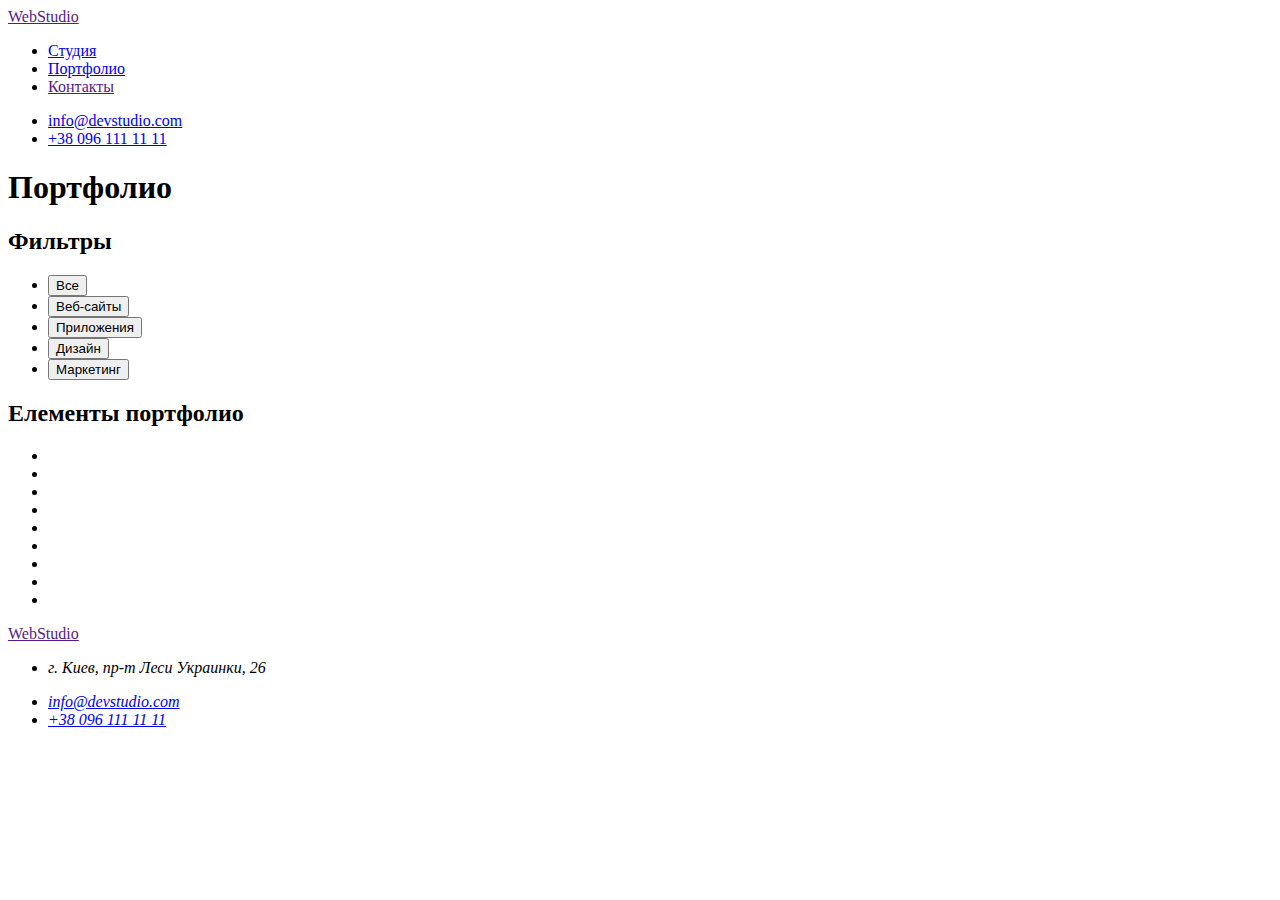
==== portfolio.html @ dd9c77ea "отображает страницу портфолио" ====
<!DOCTYPE html>
<html lang="en">
<head>
    <meta charset="UTF-8">
    <meta http-equiv="X-UA-Compatible" content="IE=edge">
    <meta name="viewport" content="width=device-width, initial-scale=1.0">
    <title>Document</title>
</head>
<body>
    <header>
        <nav>
            <a href="">WebStudio
            </a>
            <ul>
                <li> <a href="index.html">Студия</a></li>
                <li><a href="portfolio.html">Портфолио</a></li>
                <li><a href="">Контакты</a></li>
            </ul>
        </nav>
        <ul>
            <li>
                <a href="mailto:info@devstudio.com">info@devstudio.com</a>
            </li>
            <li>
                <a href="tel:+380961111111">+38 096 111 11 11</a>
            </li>
        </ul>
    </header>
    <main>
        <!--заголовок не должен отображаться на странице-->
        <h1>Портфолио</h1>
        <section>
            <!--заголовок не должен отображаться на странице-->
            <h2>Фильтры</h2>
            <ul>
                <li>
                    <button type="button">Все</button>
                </li>
                <li>
                    <button type="button">Веб-сайты</button>
                </li>
                <li>
                    <button type="button">Приложения</button>
                </li>
                <li>
                    <button type="button">Дизайн</button>
                </li>
                <li>
                    <button type="button">Маркетинг</button>
                </li>
            </ul>
        </section>
        <section>
            <h2>Елементы портфолио</h2>
            <ul>
                <li></li>
                <li></li>
                <li></li>
                <li></li>
                <li></li>
                <li></li>
                <li></li>
                <li></li>
                <li></li>
            </ul>
        </section>
    </main>
    <footer>
        <a href=""> WebStudio
        </a>
        <address>
            <ul>
                <li>
                    <p>г. Киев, пр-т Леси Украинки, 26</p>
                </li>
                <li>
                    <a href="mailto:info@devstudio.com">info@devstudio.com</a>
                </li>
                <li>
                    <a href="tel:+380961111111">+38 096 111 11 11</a>
                </li>
            </ul>
        </address>
    </footer>
</body>
</html>
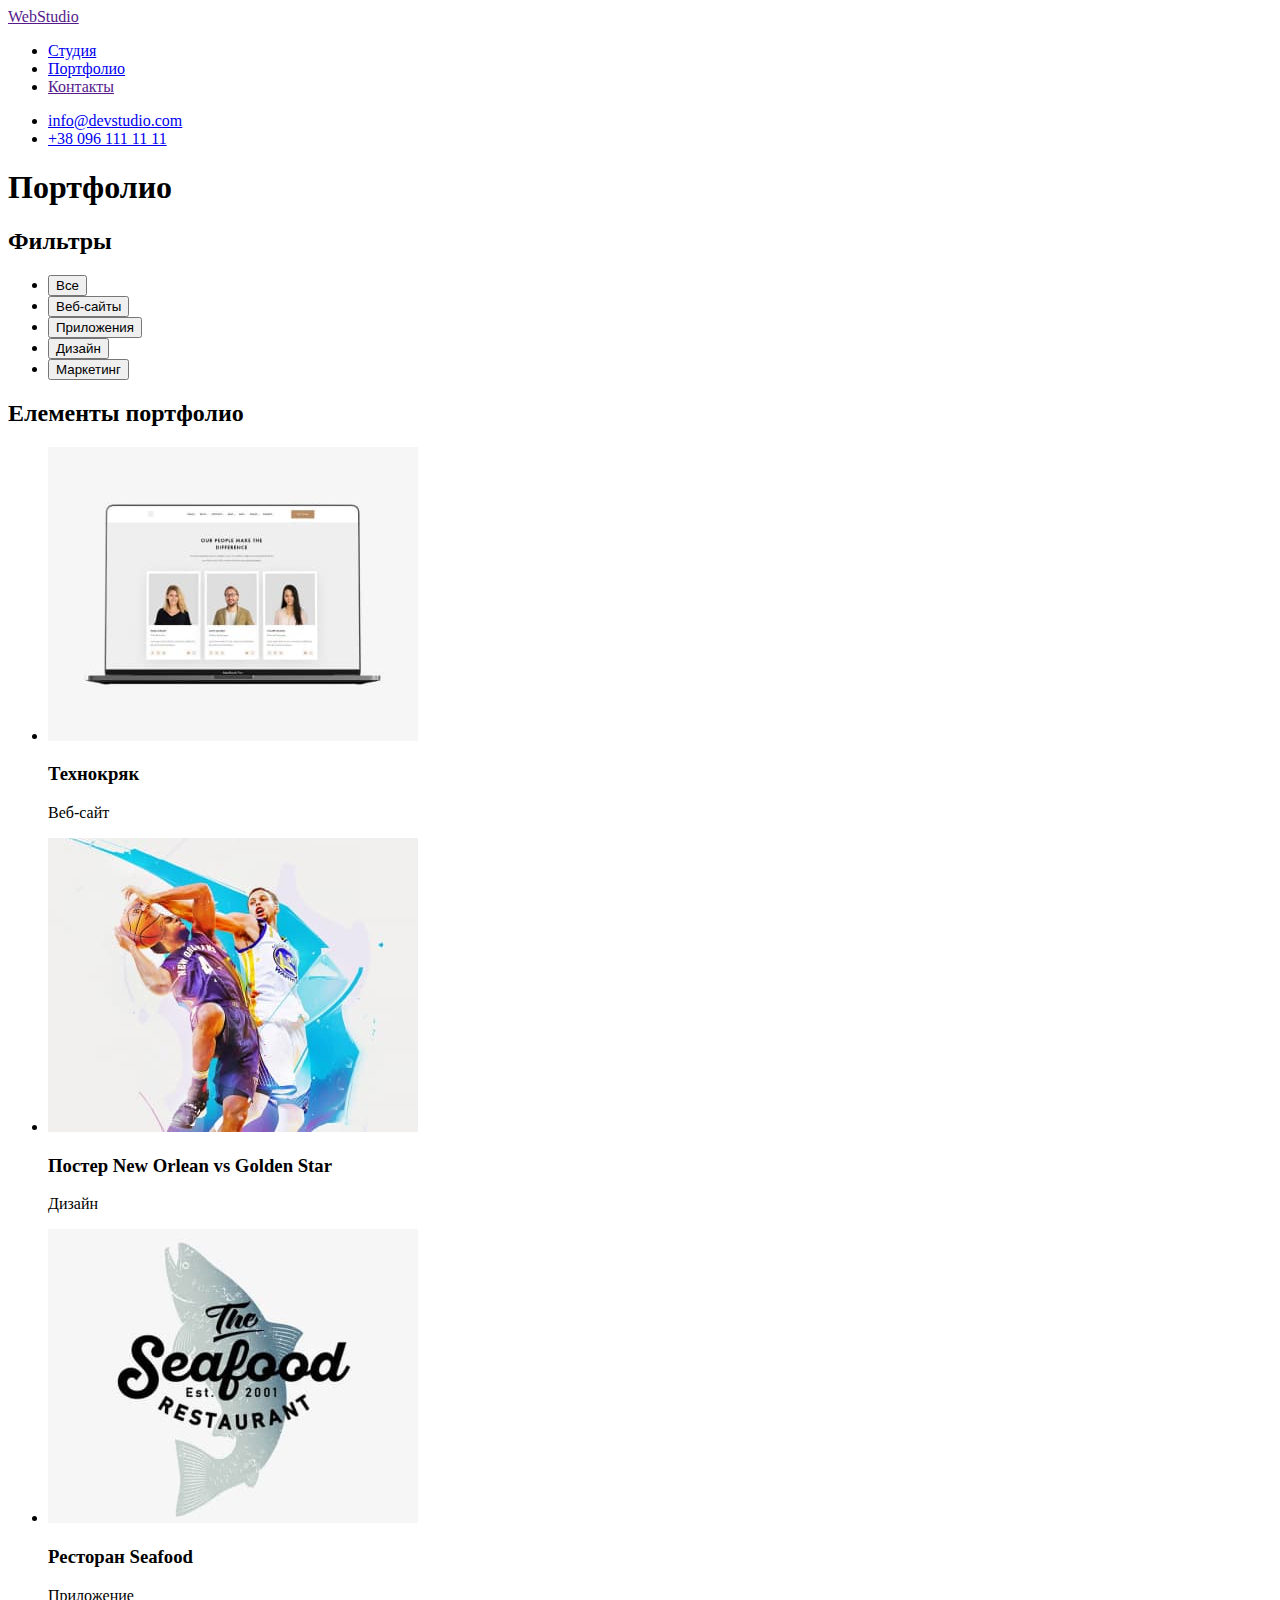
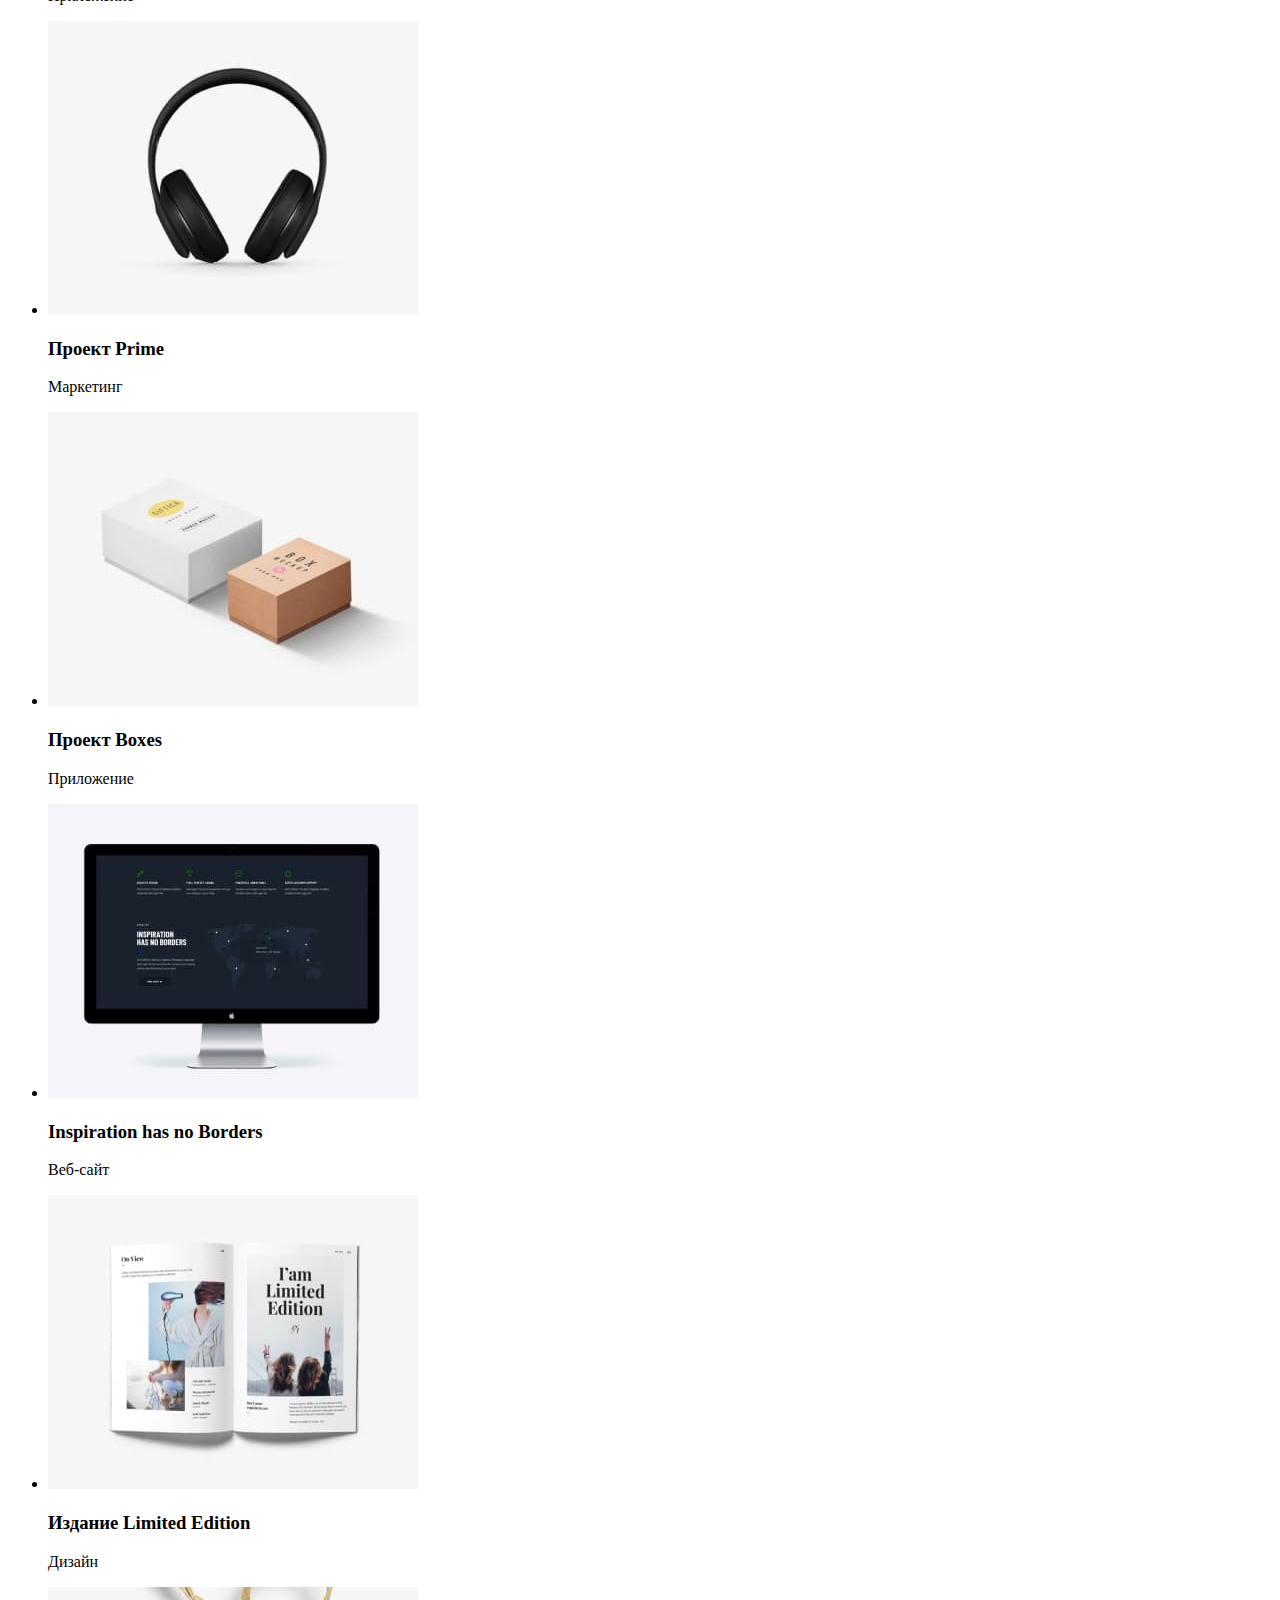
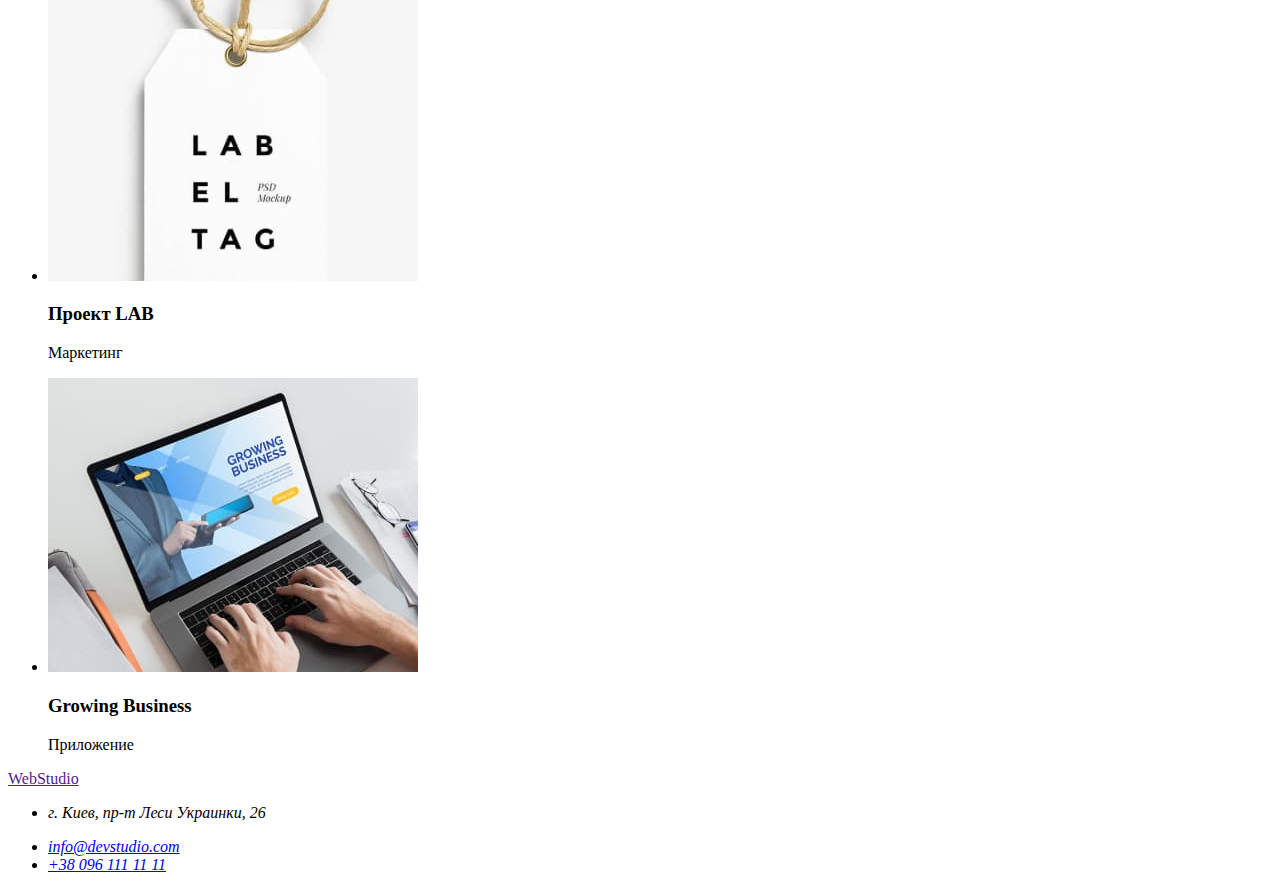
==== commit 27d7a71c: "Розмітка сторінки потрфоліо" ====
--- a/portfolio.html
+++ b/portfolio.html
@@ -51,17 +51,54 @@
             </ul>
         </section>
         <section>
+            <!--заголовок не должен отображаться на странице-->
             <h2>Елементы портфолио</h2>
             <ul>
-                <li></li>
-                <li></li>
-                <li></li>
-                <li></li>
-                <li></li>
-                <li></li>
-                <li></li>
-                <li></li>
-                <li></li>
+                <li>
+                    <img src="./images/web-site-1.jpg" alt="Технокряк" width="370px" height="294">
+                    <h3>Технокряк</h3>
+                    <p>Веб-сайт</p>
+                </li>
+                <li>
+                    <img src="./images/design-1.jpg" alt="Постер New Orlean vs Golden Star" width="370px" height="294">
+                    <h3>Постер New Orlean vs Golden Star</h3>
+                    <p>Дизайн</p>
+                </li>
+                <li>
+                    <img src="./images/application-1.jpg" alt="Ресторан Seafood" width="370px" height="294">
+                    <h3>Ресторан Seafood</h3>
+                    <p>Приложение</p>
+                </li>
+                <li>
+                    <img src="./images/marketing-1.jpg" alt="Проект Prime" width="370px" height="294">
+                    <h3>Проект Prime</h3>
+                    <p>Маркетинг</p>
+                </li>
+                <li>
+                    <img src="./images/application-2.jpg" alt="Проект Boxes" width="370px" height="294">
+                    <h3>Проект Boxes</h3>
+                    <p>Приложение</p>
+                </li>
+                <li>
+                    <img src="./images/web-site-2.jpg" alt="Inspiration has no Borders" width="370px" height="294">
+                    <h3 lang="en">Inspiration has no Borders</h3>
+                    <p>Веб-сайт</p>
+                </li>
+                <li>
+                    <img src="./images/design-2.jpg" alt="Издание Limited Edition" width="370px" height="294">
+                    <h3>Издание Limited Edition</h3>
+                    <p>Дизайн</p>
+                </li>
+                <li>
+                    <img src="./images/marketing-2.jpg" alt="Проект LAB" width="370px" height="294">
+                    <h3>Проект LAB</h3>
+                    <p>Маркетинг</p>
+                </li>
+                <li>
+                    <img src="./images/application-3.jpg" alt="Growing Business" width="370px" height="294">
+                    <h3 lang="en">Growing Business</h3>
+                    <p>Приложение</p>
+                </li>
             </ul>
         </section>
     </main>
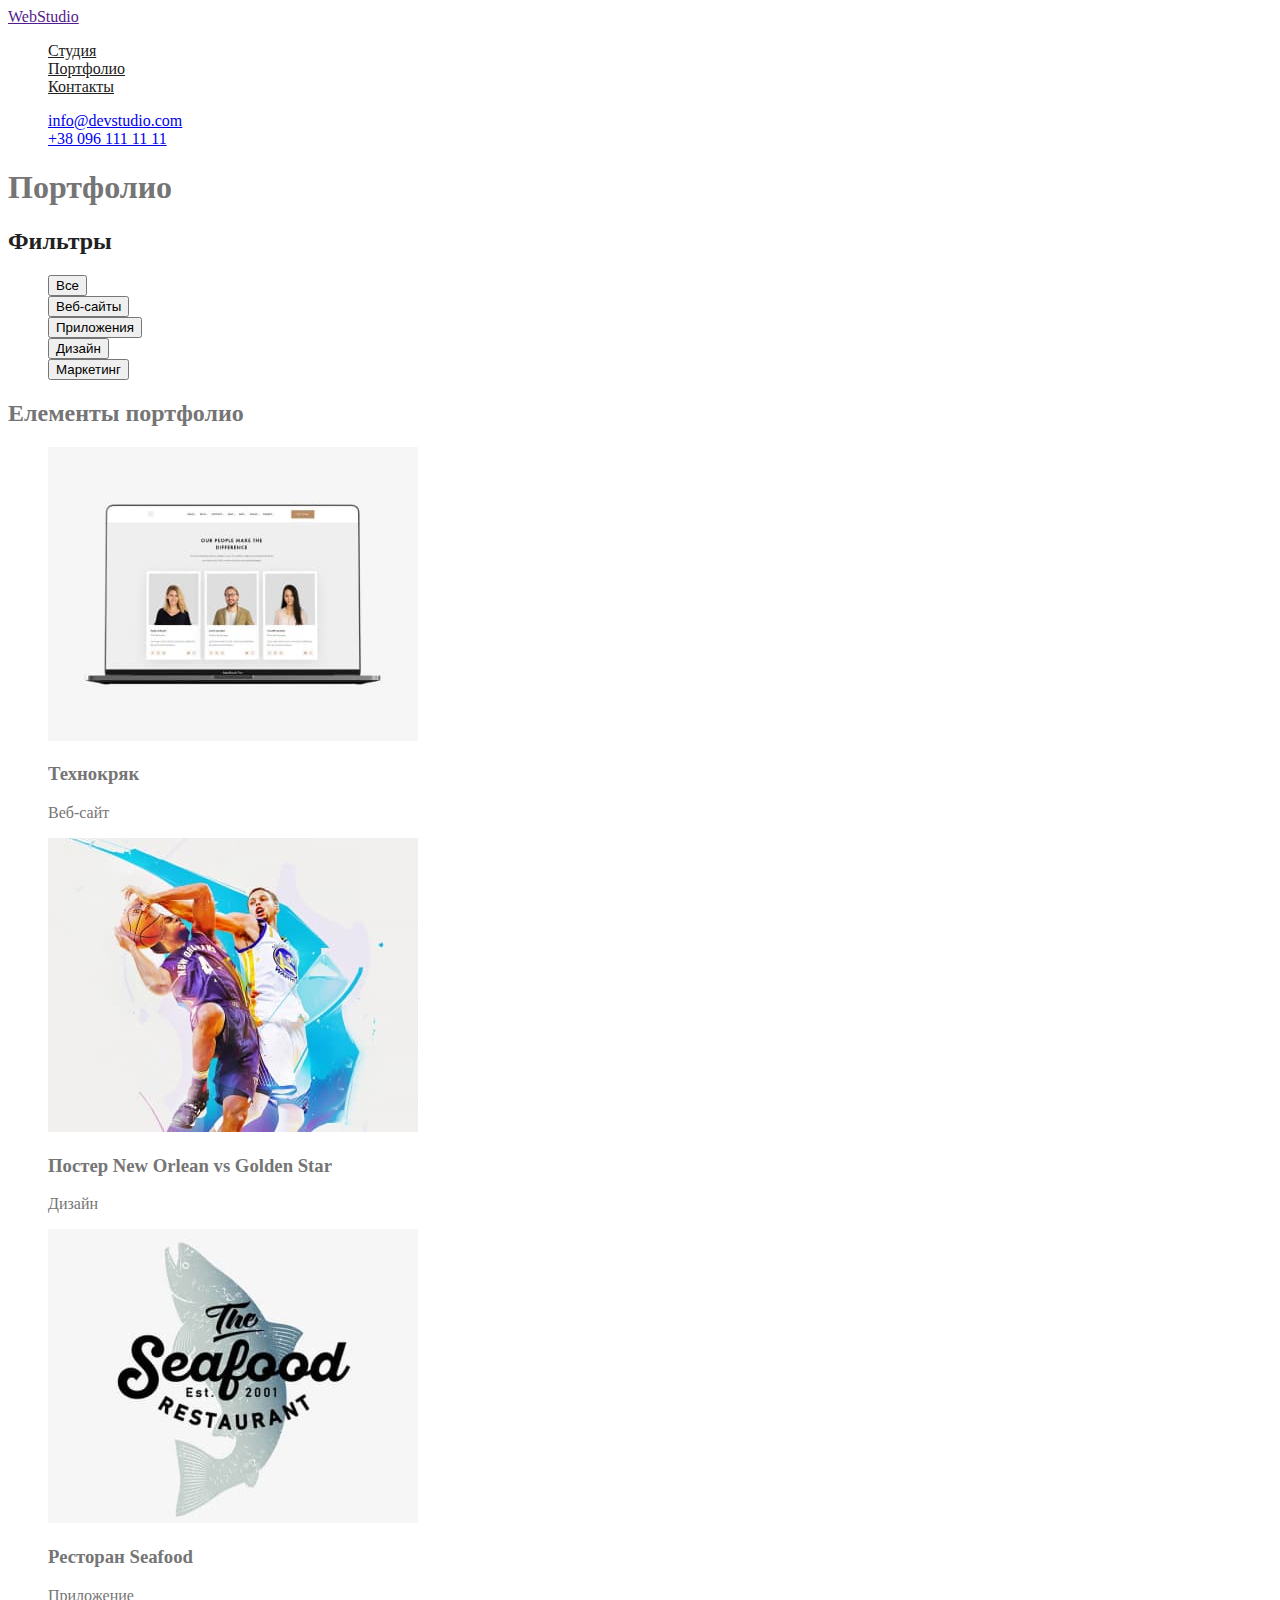
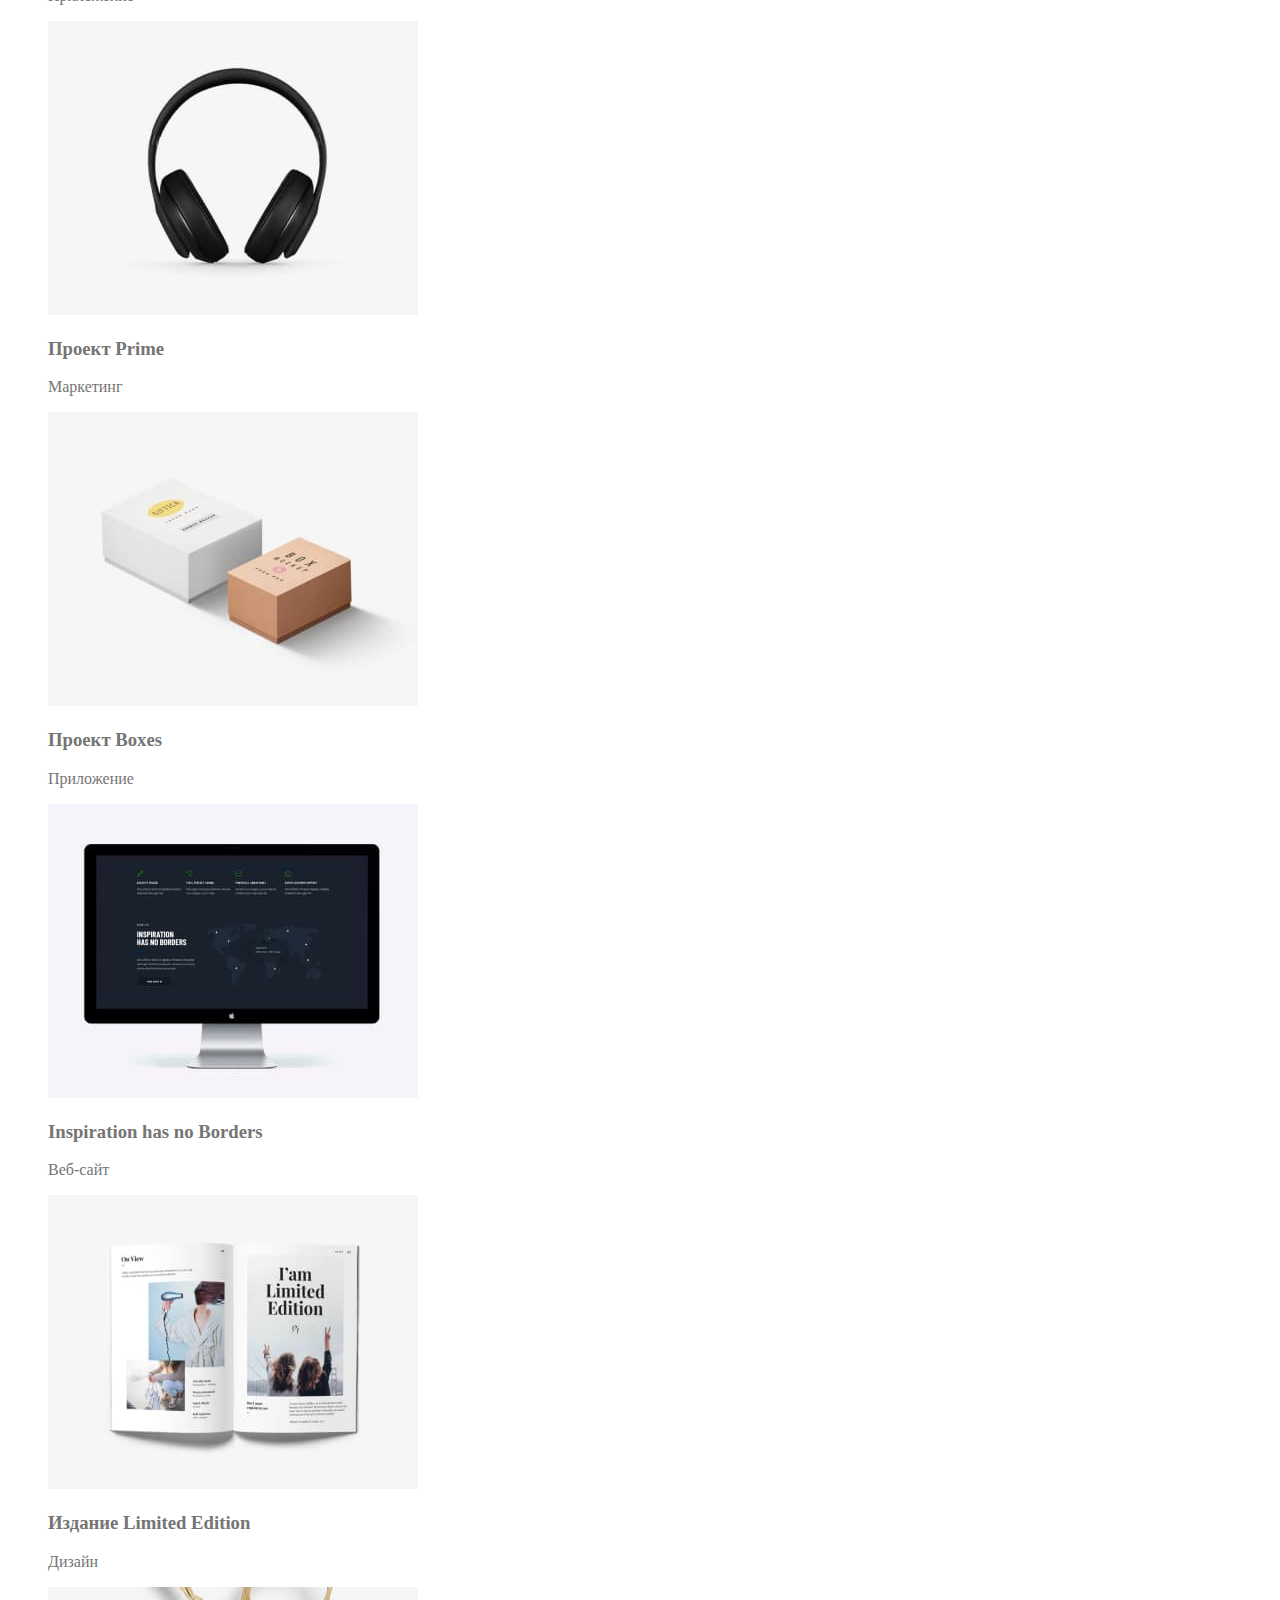
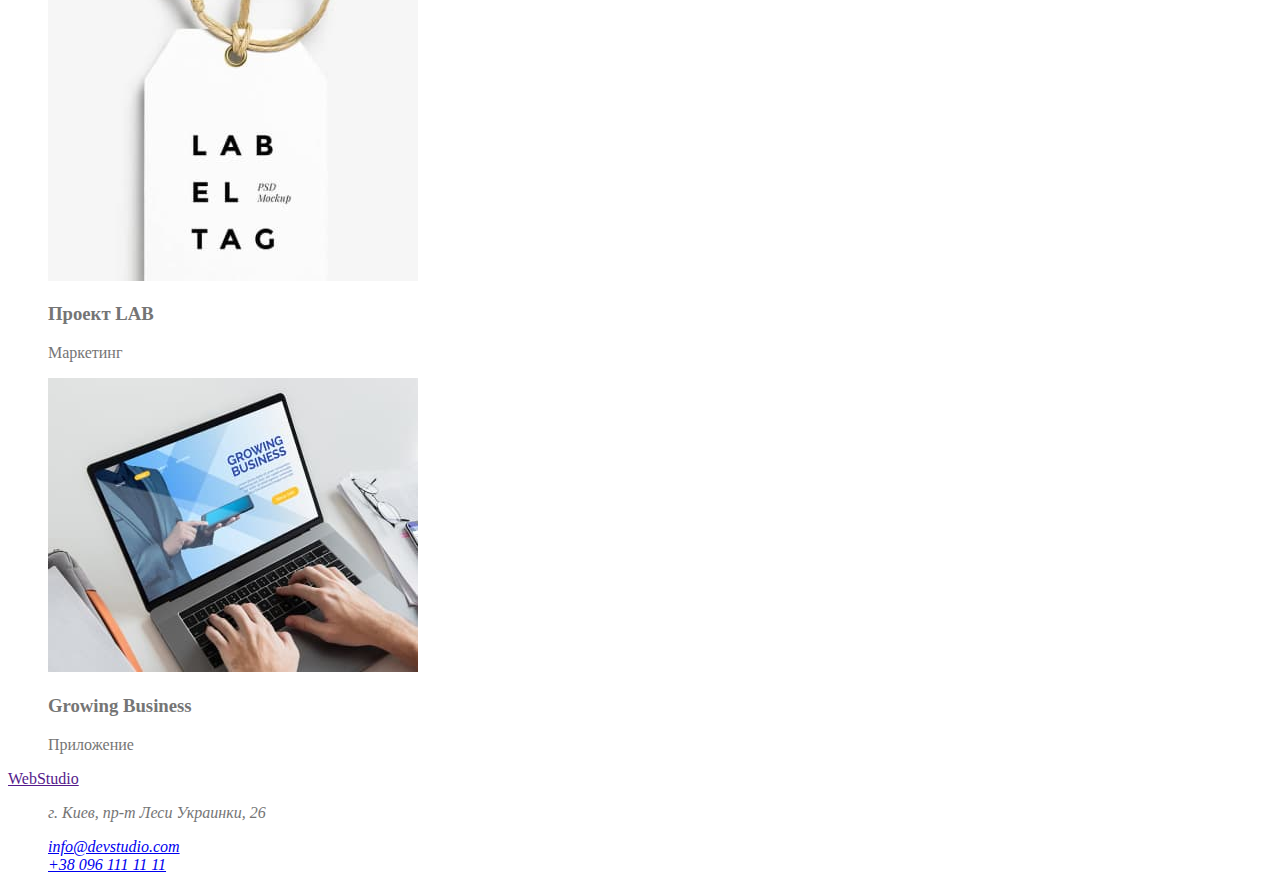
==== commit 0aeda5ef: "підключений колір до сторінки студія" ====
--- a/portfolio.html
+++ b/portfolio.html
@@ -5,19 +5,20 @@
     <meta http-equiv="X-UA-Compatible" content="IE=edge">
     <meta name="viewport" content="width=device-width, initial-scale=1.0">
     <title>Document</title>
+    <link rel="stylesheet" href="./css/styles.css">
 </head>
 <body>
     <header>
         <nav>
             <a href="">WebStudio
             </a>
-            <ul>
-                <li> <a href="index.html">Студия</a></li>
-                <li><a href="portfolio.html">Портфолио</a></li>
-                <li><a href="">Контакты</a></li>
+            <ul class="site-nav list">
+                <li> <a href="index.html" class="link">Студия</a></li>
+                <li><a href="portfolio.html" class="link">Портфолио</a></li>
+                <li><a href="" class="link">Контакты</a></li>
             </ul>
         </nav>
-        <ul>
+        <ul class="list">
             <li>
                 <a href="mailto:info@devstudio.com">info@devstudio.com</a>
             </li>
@@ -29,10 +30,10 @@
     <main>
         <!--заголовок не должен отображаться на странице-->
         <h1>Портфолио</h1>
-        <section>
+        <section class="section">
             <!--заголовок не должен отображаться на странице-->
-            <h2>Фильтры</h2>
-            <ul>
+            <h2 class="section-title">Фильтры</h2>
+            <ul class="list">
                 <li>
                     <button type="button">Все</button>
                 </li>
@@ -50,52 +51,52 @@
                 </li>
             </ul>
         </section>
-        <section>
+        <section class="section ">
             <!--заголовок не должен отображаться на странице-->
-            <h2>Елементы портфолио</h2>
-            <ul>
+            <h2 class="section*title">Елементы портфолио</h2>
+            <ul class="list">
                 <li>
-                    <img src="./images/web-site-1.jpg" alt="Технокряк" width="370px" height="294">
+                    <img src="./images/web-site-1.jpg" alt="Технокряк" width="370" height="294">
                     <h3>Технокряк</h3>
                     <p>Веб-сайт</p>
                 </li>
                 <li>
-                    <img src="./images/design-1.jpg" alt="Постер New Orlean vs Golden Star" width="370px" height="294">
+                    <img src="./images/design-1.jpg" alt="Постер New Orlean vs Golden Star" width="370" height="294">
                     <h3>Постер New Orlean vs Golden Star</h3>
                     <p>Дизайн</p>
                 </li>
                 <li>
-                    <img src="./images/application-1.jpg" alt="Ресторан Seafood" width="370px" height="294">
+                    <img src="./images/application-1.jpg" alt="Ресторан Seafood" width="370" height="294">
                     <h3>Ресторан Seafood</h3>
                     <p>Приложение</p>
                 </li>
                 <li>
-                    <img src="./images/marketing-1.jpg" alt="Проект Prime" width="370px" height="294">
+                    <img src="./images/marketing-1.jpg" alt="Проект Prime" width="370" height="294">
                     <h3>Проект Prime</h3>
                     <p>Маркетинг</p>
                 </li>
                 <li>
-                    <img src="./images/application-2.jpg" alt="Проект Boxes" width="370px" height="294">
+                    <img src="./images/application-2.jpg" alt="Проект Boxes" width="370" height="294">
                     <h3>Проект Boxes</h3>
                     <p>Приложение</p>
                 </li>
                 <li>
-                    <img src="./images/web-site-2.jpg" alt="Inspiration has no Borders" width="370px" height="294">
+                    <img src="./images/web-site-2.jpg" alt="Inspiration has no Borders" width="370" height="294">
                     <h3 lang="en">Inspiration has no Borders</h3>
                     <p>Веб-сайт</p>
                 </li>
                 <li>
-                    <img src="./images/design-2.jpg" alt="Издание Limited Edition" width="370px" height="294">
+                    <img src="./images/design-2.jpg" alt="Издание Limited Edition" width="370" height="294">
                     <h3>Издание Limited Edition</h3>
                     <p>Дизайн</p>
                 </li>
                 <li>
-                    <img src="./images/marketing-2.jpg" alt="Проект LAB" width="370px" height="294">
+                    <img src="./images/marketing-2.jpg" alt="Проект LAB" width="370" height="294">
                     <h3>Проект LAB</h3>
                     <p>Маркетинг</p>
                 </li>
                 <li>
-                    <img src="./images/application-3.jpg" alt="Growing Business" width="370px" height="294">
+                    <img src="./images/application-3.jpg" alt="Growing Business" width="370" height="294">
                     <h3 lang="en">Growing Business</h3>
                     <p>Приложение</p>
                 </li>
@@ -106,7 +107,7 @@
         <a href=""> WebStudio
         </a>
         <address>
-            <ul>
+            <ul class="list">
                 <li>
                     <p>г. Киев, пр-т Леси Украинки, 26</p>
                 </li>
--- a/css/styles.css
+++ b/css/styles.css
@@ -0,0 +1,75 @@
+:root {
+    --primary-text-color:#757575;
+    --title-text-color :#212121;
+    --minor-color: #FFFFFF;
+    --accent-color: #2196F3;
+    --primary-background-color: #FFFFFF;
+    --secondary-background-color: #2F303A;
+}
+
+body {
+    background-color: var(--primary-background-color);
+    color: var(--primary-text-color);
+}
+.list {
+    list-style: none;
+}
+
+/* site-nav*/
+
+.site-nav .link {
+    color: var(--title-text-color);
+}
+.site-nav .link:hover,
+.site-nav .link:focus{
+    color: var(--accent-color);
+}
+.site-nav .link.current{
+    color: var(--accent-color);
+}
+
+/*contact-nav*/
+
+.contact-nav .link{
+    color: var(--title-text-color);
+}
+.contact-nav .link:hover,
+.contact-nav .link:focus{
+    color: var(--accent-color);
+}
+
+/*hero*/
+
+.hero {
+    background-color: #2F303A;
+}
+.hero-title{
+    color: var(--minor-color);
+}
+.hero-button{
+    background-color: var(--accent-color);
+    color: var(--minor-color);    
+}
+
+.section-title{
+    color: var(--title-text-color);
+}
+
+.feature-title{
+    color: var(--title-text-color);
+}
+.team-member-name{
+    color: var(--title-text-color);
+}
+
+.footer{
+    background-color:#2F303A;
+}
+.contact-list .address{
+    color: var(--minor-color);
+}
+
+.contact-list .link {
+    color:#FFFFFF60;
+}
+
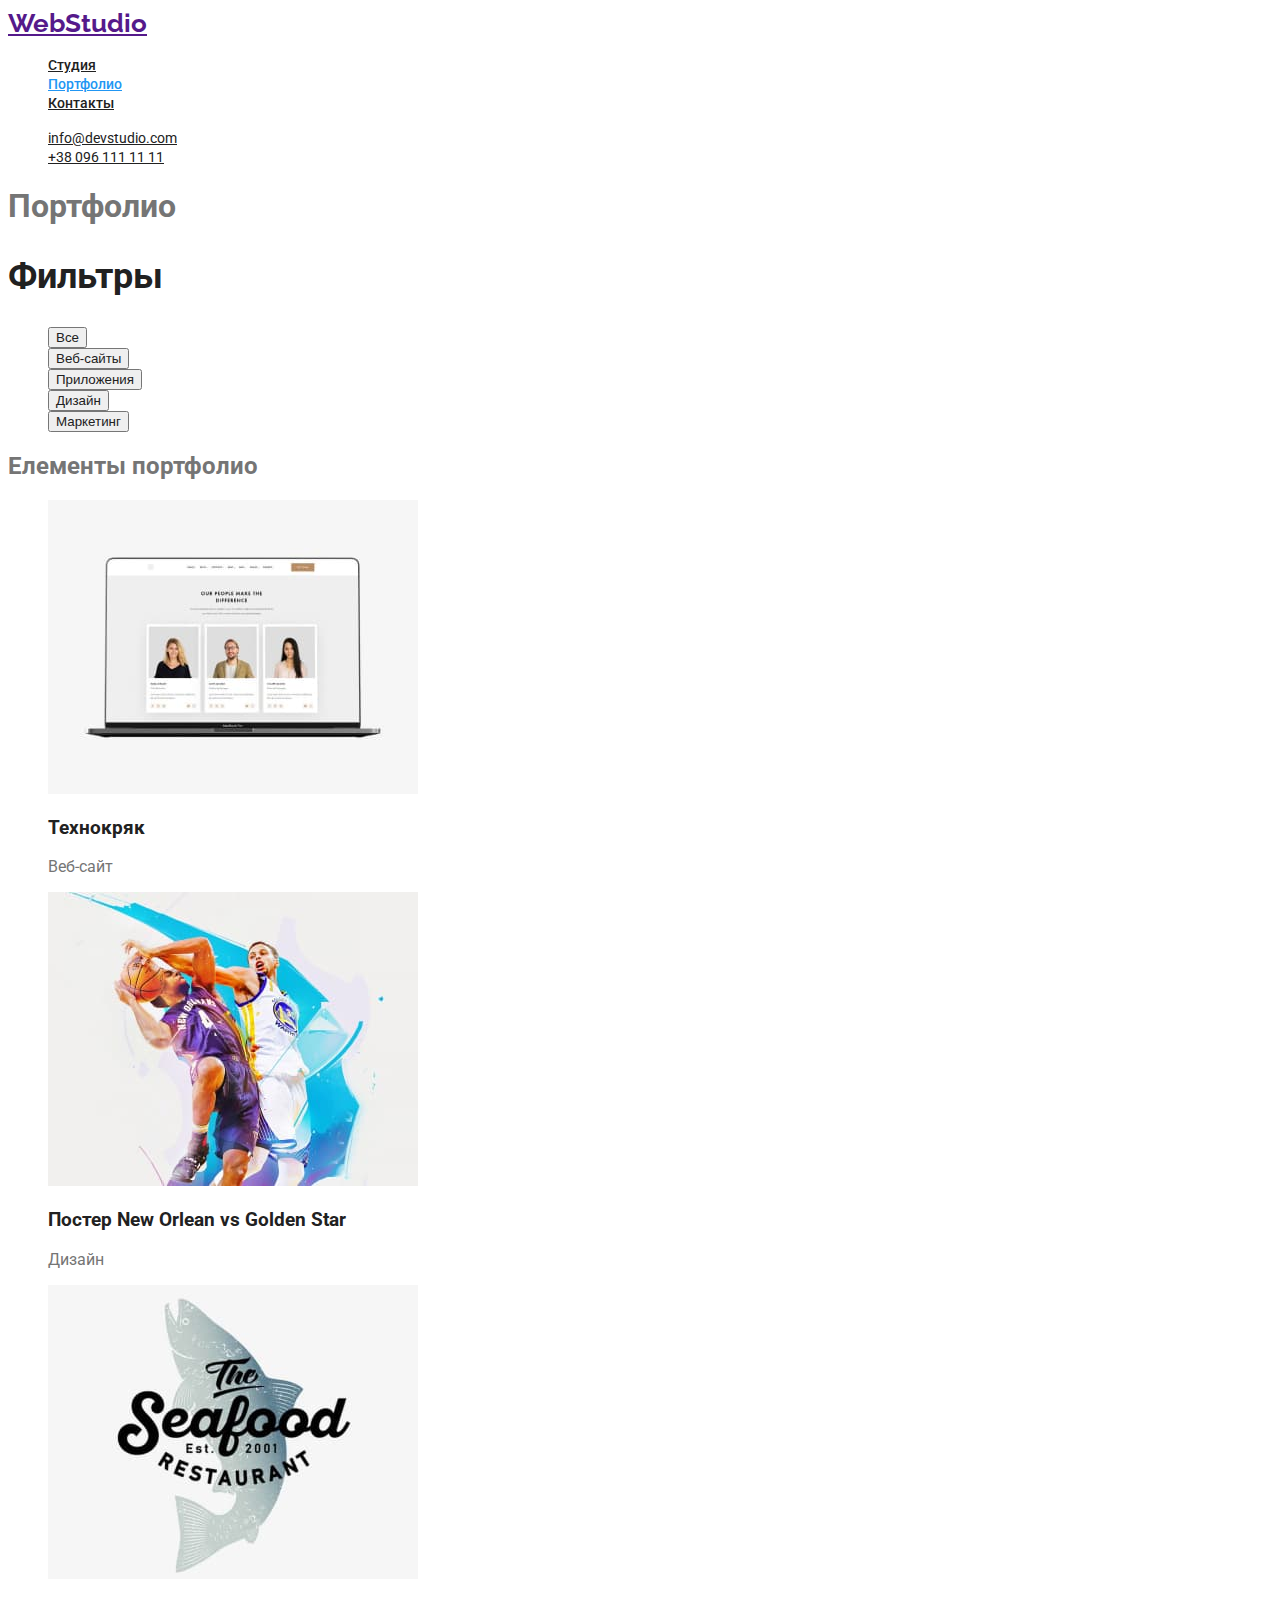
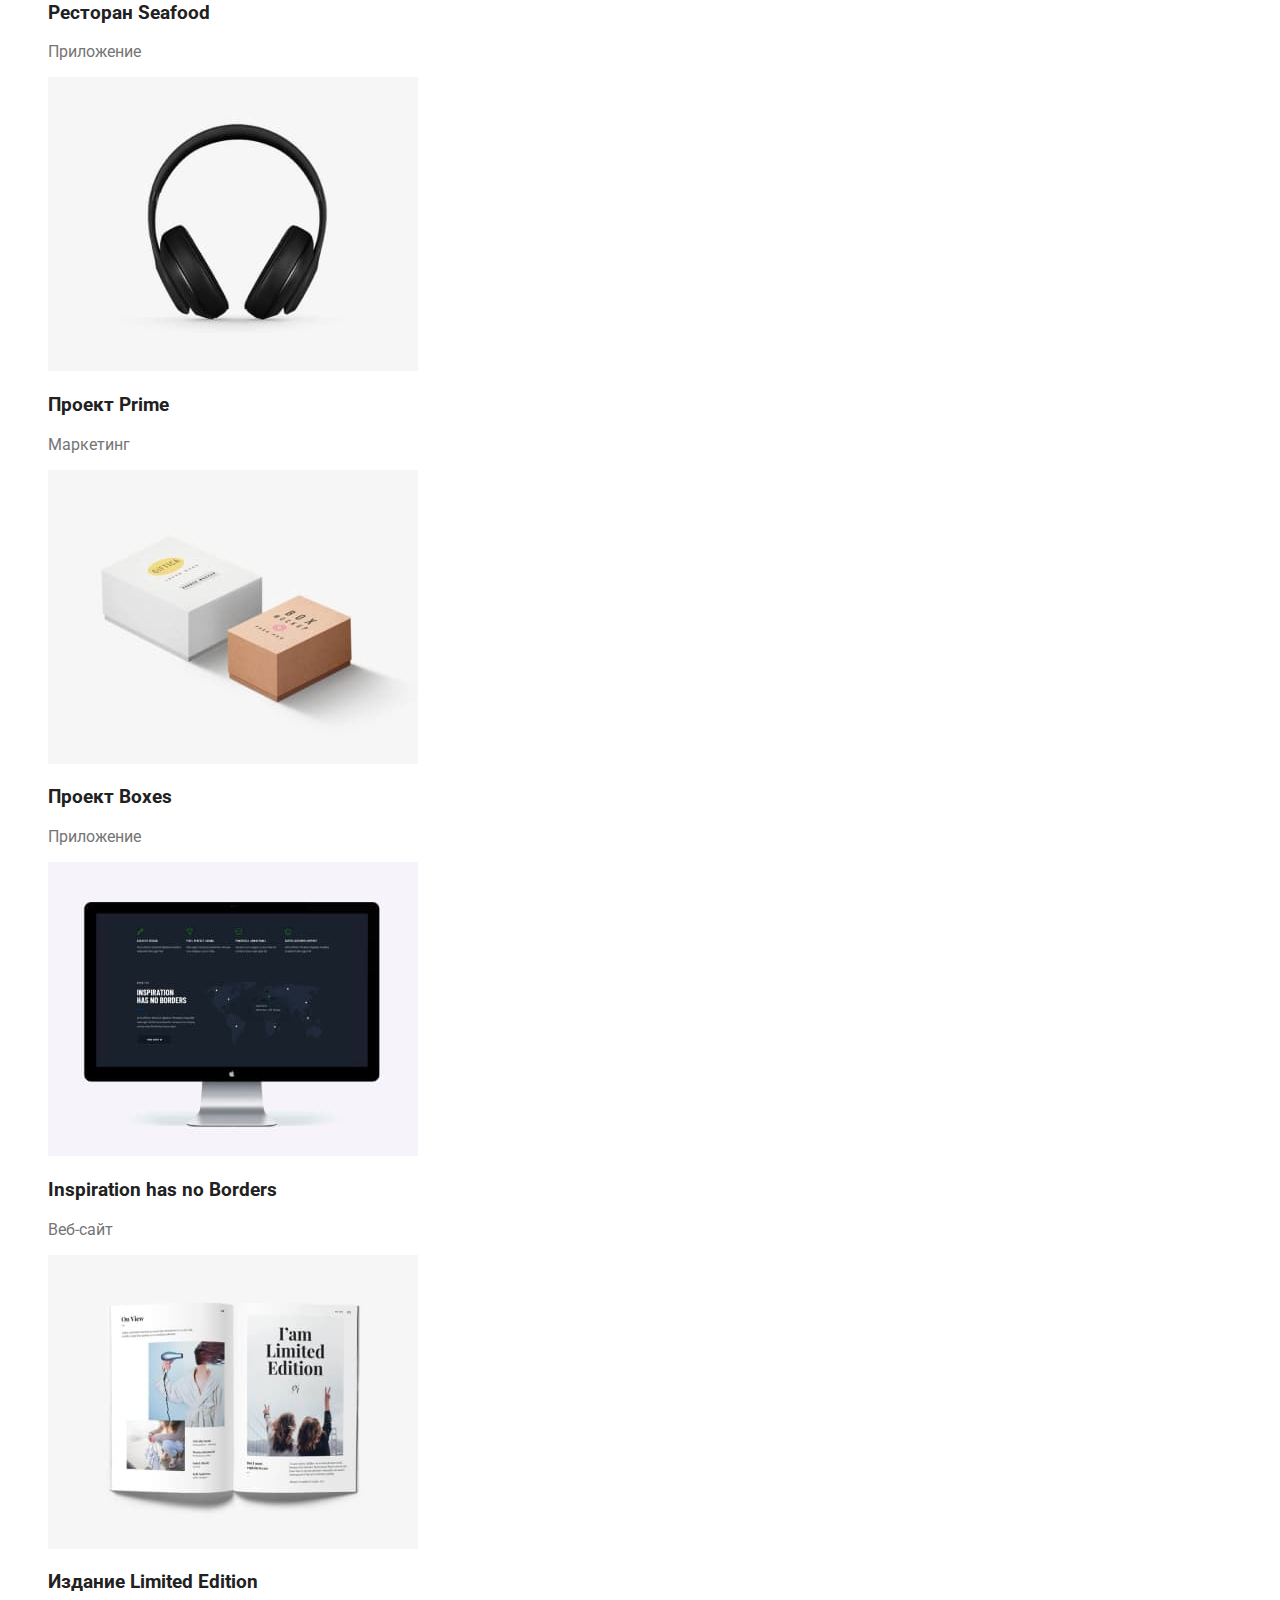
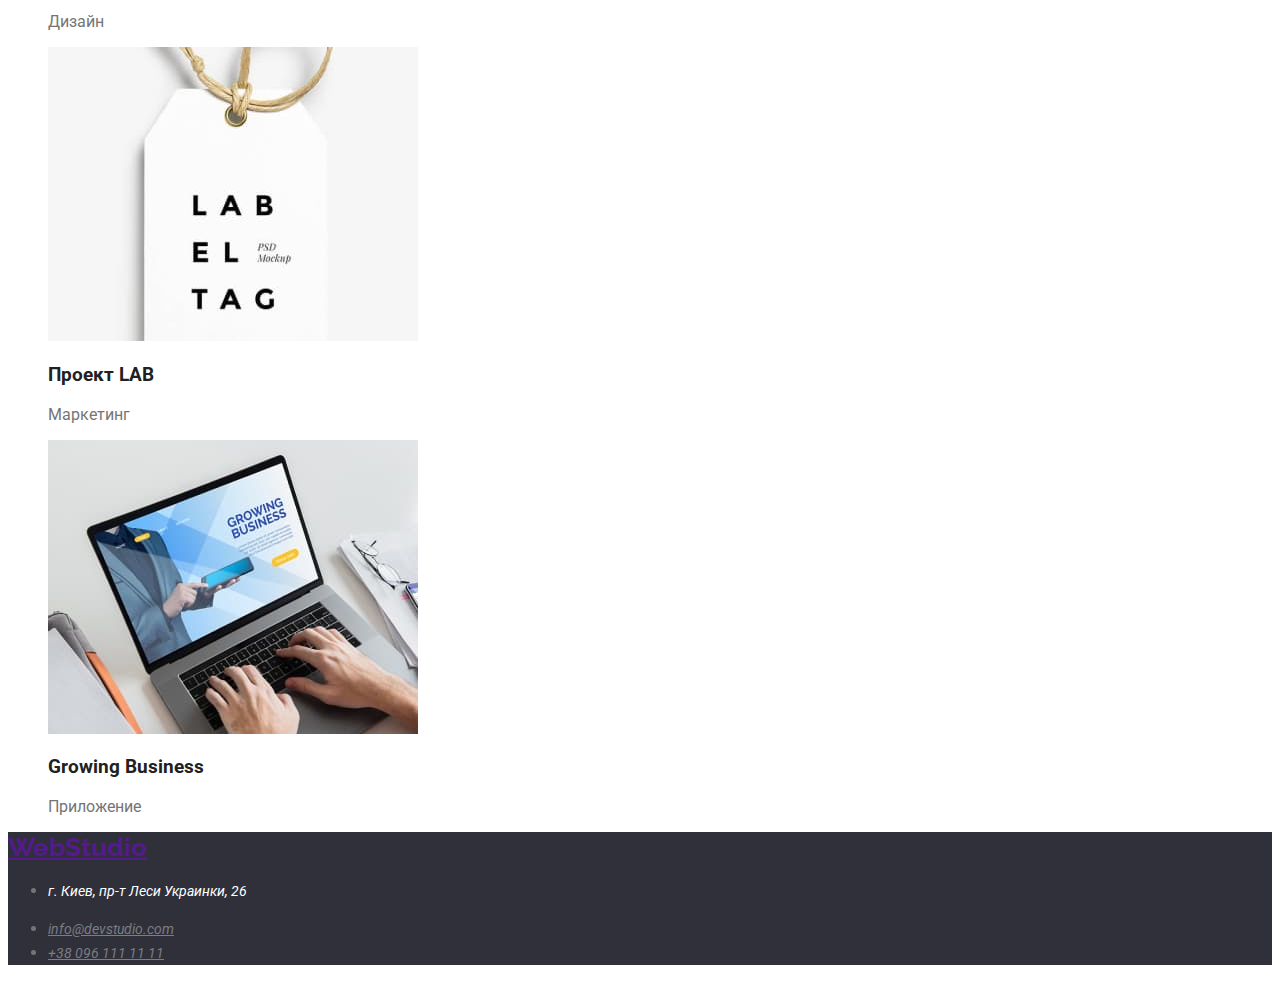
==== commit afd5e9d6: "підключені шрифти до головної сторінки" ====
--- a/portfolio.html
+++ b/portfolio.html
@@ -6,24 +6,28 @@
     <meta name="viewport" content="width=device-width, initial-scale=1.0">
     <title>Document</title>
     <link rel="stylesheet" href="./css/styles.css">
+    <link rel="preconnect" href="https://fonts.googleapis.com">
+    <link rel="preconnect" href="https://fonts.gstatic.com" crossorigin>
+    <link href="https://fonts.googleapis.com/css2?family=Raleway:wght@700&family=Roboto:wght@400;500;700;900&display=swap"
+        rel="stylesheet">
 </head>
 <body>
     <header>
         <nav>
-            <a href="">WebStudio
+            <a class="logo" href="">WebStudio
             </a>
             <ul class="site-nav list">
                 <li> <a href="index.html" class="link">Студия</a></li>
-                <li><a href="portfolio.html" class="link">Портфолио</a></li>
+                <li><a href="portfolio.html" class="link current">Портфолио</a></li>
                 <li><a href="" class="link">Контакты</a></li>
             </ul>
         </nav>
-        <ul class="list">
+        <ul class="contact-nav list">
             <li>
-                <a href="mailto:info@devstudio.com">info@devstudio.com</a>
+                <a href="mailto:info@devstudio.com" class="link">info@devstudio.com</a>
             </li>
             <li>
-                <a href="tel:+380961111111">+38 096 111 11 11</a>
+                <a href="tel:+380961111111" class="link">+38 096 111 11 11</a>
             </li>
         </ul>
     </header>
@@ -33,89 +37,89 @@
         <section class="section">
             <!--заголовок не должен отображаться на странице-->
             <h2 class="section-title">Фильтры</h2>
-            <ul class="list">
+            <ul class="list filters">
                 <li>
-                    <button type="button">Все</button>
+                    <button type="button" class="filter-button">Все</button>
                 </li>
                 <li>
-                    <button type="button">Веб-сайты</button>
+                    <button type="button" class="filter-button">Веб-сайты</button>
                 </li>
                 <li>
-                    <button type="button">Приложения</button>
+                    <button type="button" class="filter-button">Приложения</button>
                 </li>
                 <li>
-                    <button type="button">Дизайн</button>
+                    <button type="button" class="filter-button">Дизайн</button>
                 </li>
                 <li>
-                    <button type="button">Маркетинг</button>
+                    <button type="button" class="filter-button">Маркетинг</button>
                 </li>
             </ul>
         </section>
         <section class="section ">
             <!--заголовок не должен отображаться на странице-->
             <h2 class="section*title">Елементы портфолио</h2>
-            <ul class="list">
+            <ul class="list products">
                 <li>
                     <img src="./images/web-site-1.jpg" alt="Технокряк" width="370" height="294">
-                    <h3>Технокряк</h3>
+                    <h3 class="product-name">Технокряк</h3>
                     <p>Веб-сайт</p>
                 </li>
                 <li>
                     <img src="./images/design-1.jpg" alt="Постер New Orlean vs Golden Star" width="370" height="294">
-                    <h3>Постер New Orlean vs Golden Star</h3>
+                    <h3 class="product-name">Постер New Orlean vs Golden Star</h3>
                     <p>Дизайн</p>
                 </li>
                 <li>
                     <img src="./images/application-1.jpg" alt="Ресторан Seafood" width="370" height="294">
-                    <h3>Ресторан Seafood</h3>
+                    <h3 class="product-name">Ресторан Seafood</h3>
                     <p>Приложение</p>
                 </li>
                 <li>
                     <img src="./images/marketing-1.jpg" alt="Проект Prime" width="370" height="294">
-                    <h3>Проект Prime</h3>
+                    <h3 class="product-name">Проект Prime</h3>
                     <p>Маркетинг</p>
                 </li>
                 <li>
                     <img src="./images/application-2.jpg" alt="Проект Boxes" width="370" height="294">
-                    <h3>Проект Boxes</h3>
+                    <h3 class="product-name">Проект Boxes</h3>
                     <p>Приложение</p>
                 </li>
                 <li>
                     <img src="./images/web-site-2.jpg" alt="Inspiration has no Borders" width="370" height="294">
-                    <h3 lang="en">Inspiration has no Borders</h3>
+                    <h3 class="product-name" lang="en">Inspiration has no Borders</h3>
                     <p>Веб-сайт</p>
                 </li>
                 <li>
                     <img src="./images/design-2.jpg" alt="Издание Limited Edition" width="370" height="294">
-                    <h3>Издание Limited Edition</h3>
+                    <h3 class="product-name">Издание Limited Edition</h3>
                     <p>Дизайн</p>
                 </li>
                 <li>
                     <img src="./images/marketing-2.jpg" alt="Проект LAB" width="370" height="294">
-                    <h3>Проект LAB</h3>
+                    <h3 class="product-name">Проект LAB</h3>
                     <p>Маркетинг</p>
                 </li>
                 <li>
                     <img src="./images/application-3.jpg" alt="Growing Business" width="370" height="294">
-                    <h3 lang="en">Growing Business</h3>
+                    <h3 class="product-name" lang="en">Growing Business</h3>
                     <p>Приложение</p>
                 </li>
             </ul>
         </section>
     </main>
-    <footer>
-        <a href=""> WebStudio
+    <footer class="footer">
+        <a class="logo" href=""> WebStudio
         </a>
         <address>
-            <ul class="list">
+            <ul class="contact-list " >
                 <li>
-                    <p>г. Киев, пр-т Леси Украинки, 26</p>
+                    <p class="address">г. Киев, пр-т Леси Украинки, 26</p> 
                 </li>
                 <li>
-                    <a href="mailto:info@devstudio.com">info@devstudio.com</a>
+                    <a href="mailto:info@devstudio.com" class="link">info@devstudio.com</a>
                 </li>
                 <li>
-                    <a href="tel:+380961111111">+38 096 111 11 11</a>
+                    <a href="tel:+380961111111" class="link">+38 096 111 11 11</a>
                 </li>
             </ul>
         </address>
--- a/css/styles.css
+++ b/css/styles.css
@@ -8,6 +8,7 @@
 }
 
 body {
+    font-family: 'Roboto', sans-serif;
     background-color: var(--primary-background-color);
     color: var(--primary-text-color);
 }
@@ -16,9 +17,17 @@
 }
 
 /* site-nav*/
-
+.logo{
+    font-family: 'Raleway', sans-serif;
+    font-weight: 700;
+    font-size: 26px;
+    line-height: 31px;
+}
 .site-nav .link {
     color: var(--title-text-color);
+    font-weight: 500;
+    font-size: 14px;
+    line-height: 16px;
 }
 .site-nav .link:hover,
 .site-nav .link:focus{
@@ -32,10 +41,14 @@
 
 .contact-nav .link{
     color: var(--title-text-color);
+    font-size: 14px;
 }
 .contact-nav .link:hover,
 .contact-nav .link:focus{
     color: var(--accent-color);
+    font-weight: 500;
+    font-size: 14px;
+    line-height: 16px;
 }
 
 /*hero*/
@@ -45,31 +58,79 @@
 }
 .hero-title{
     color: var(--minor-color);
+    font-weight: 900;
+    font-size: 44px;
+    line-height: 60px;
 }
 .hero-button{
     background-color: var(--accent-color);
     color: var(--minor-color);    
+    font-weight: 700;
+    font-size: 16px;
+    line-height: 30px;
 }
 
 .section-title{
     color: var(--title-text-color);
+    font-weight: 700;
+    font-size: 36px;
+    line-height: 42px;
 }
 
 .feature-title{
     color: var(--title-text-color);
+    font-weight: 700;
+    font-size: 14px;
+    line-height: 16px;
 }
+.feature-text{
+    font-weight: 400;
+    font-size: 14px;
+    line-height: 24px;
+}
+
 .team-member-name{
     color: var(--title-text-color);
+    font-weight: 500;
+    font-size: 16px;
+    line-height: 19px;
 }
-
+.team-member.position{
+    font-weight: 400;
+    font-size: 16px;
+    line-height: 19px;
+}
 .footer{
     background-color:#2F303A;
 }
 .contact-list .address{
     color: var(--minor-color);
+    font-weight: 400;
+    font-size: 14px;
+    line-height: 24px;
 }
 
 .contact-list .link {
     color:#FFFFFF60;
+    font-weight: 400;
+    font-size: 14px;
+    line-height: 24px;
+}
+.contact-list .link:hover,
+.contact-list .link:focus{
+    color: var(--accent-color);
+}
+/*portfolio*/
+
+.filter-button{
+    color: var(--title-text-color);
+}
+.filter-button:hover,
+.filter-button:focus{
+    color: var(--minor-color);
+    background-color: var(--accent-color);
 }
 
+.product-name{
+    color: var(--title-text-color);
+}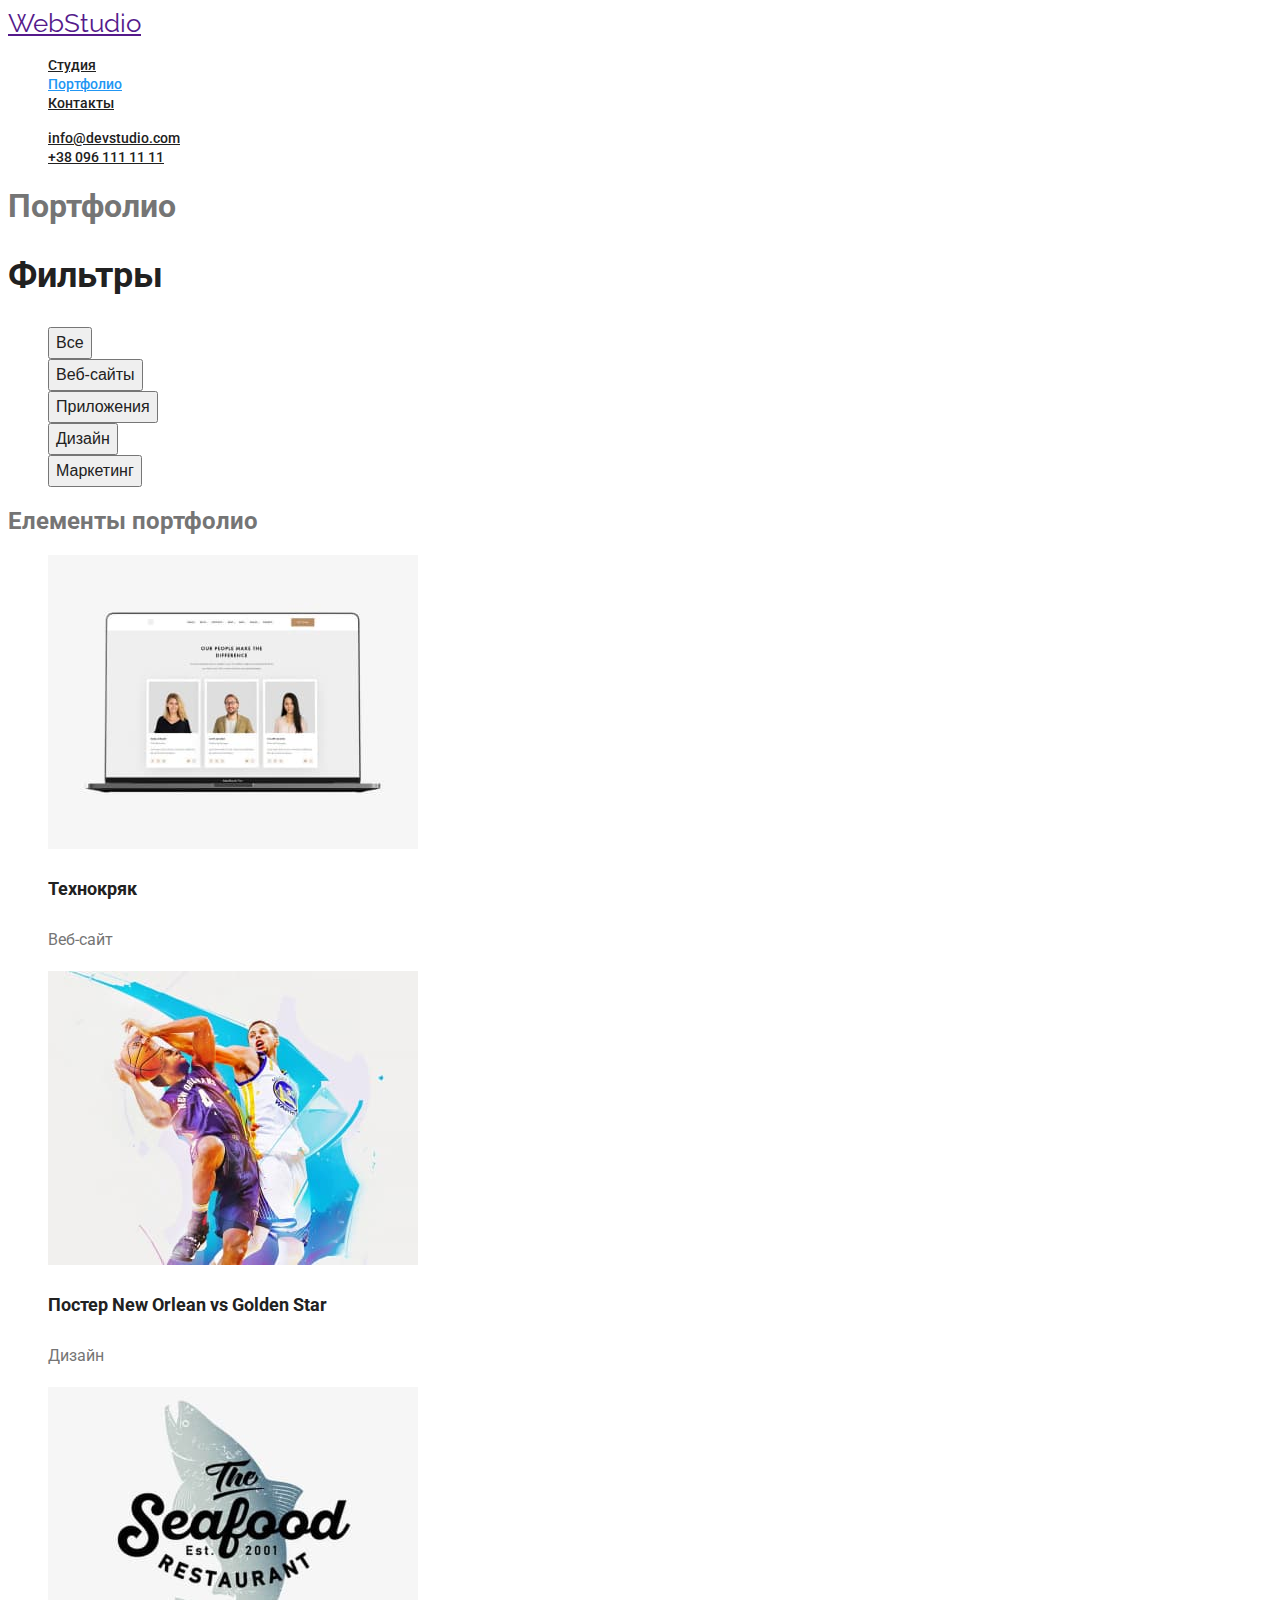
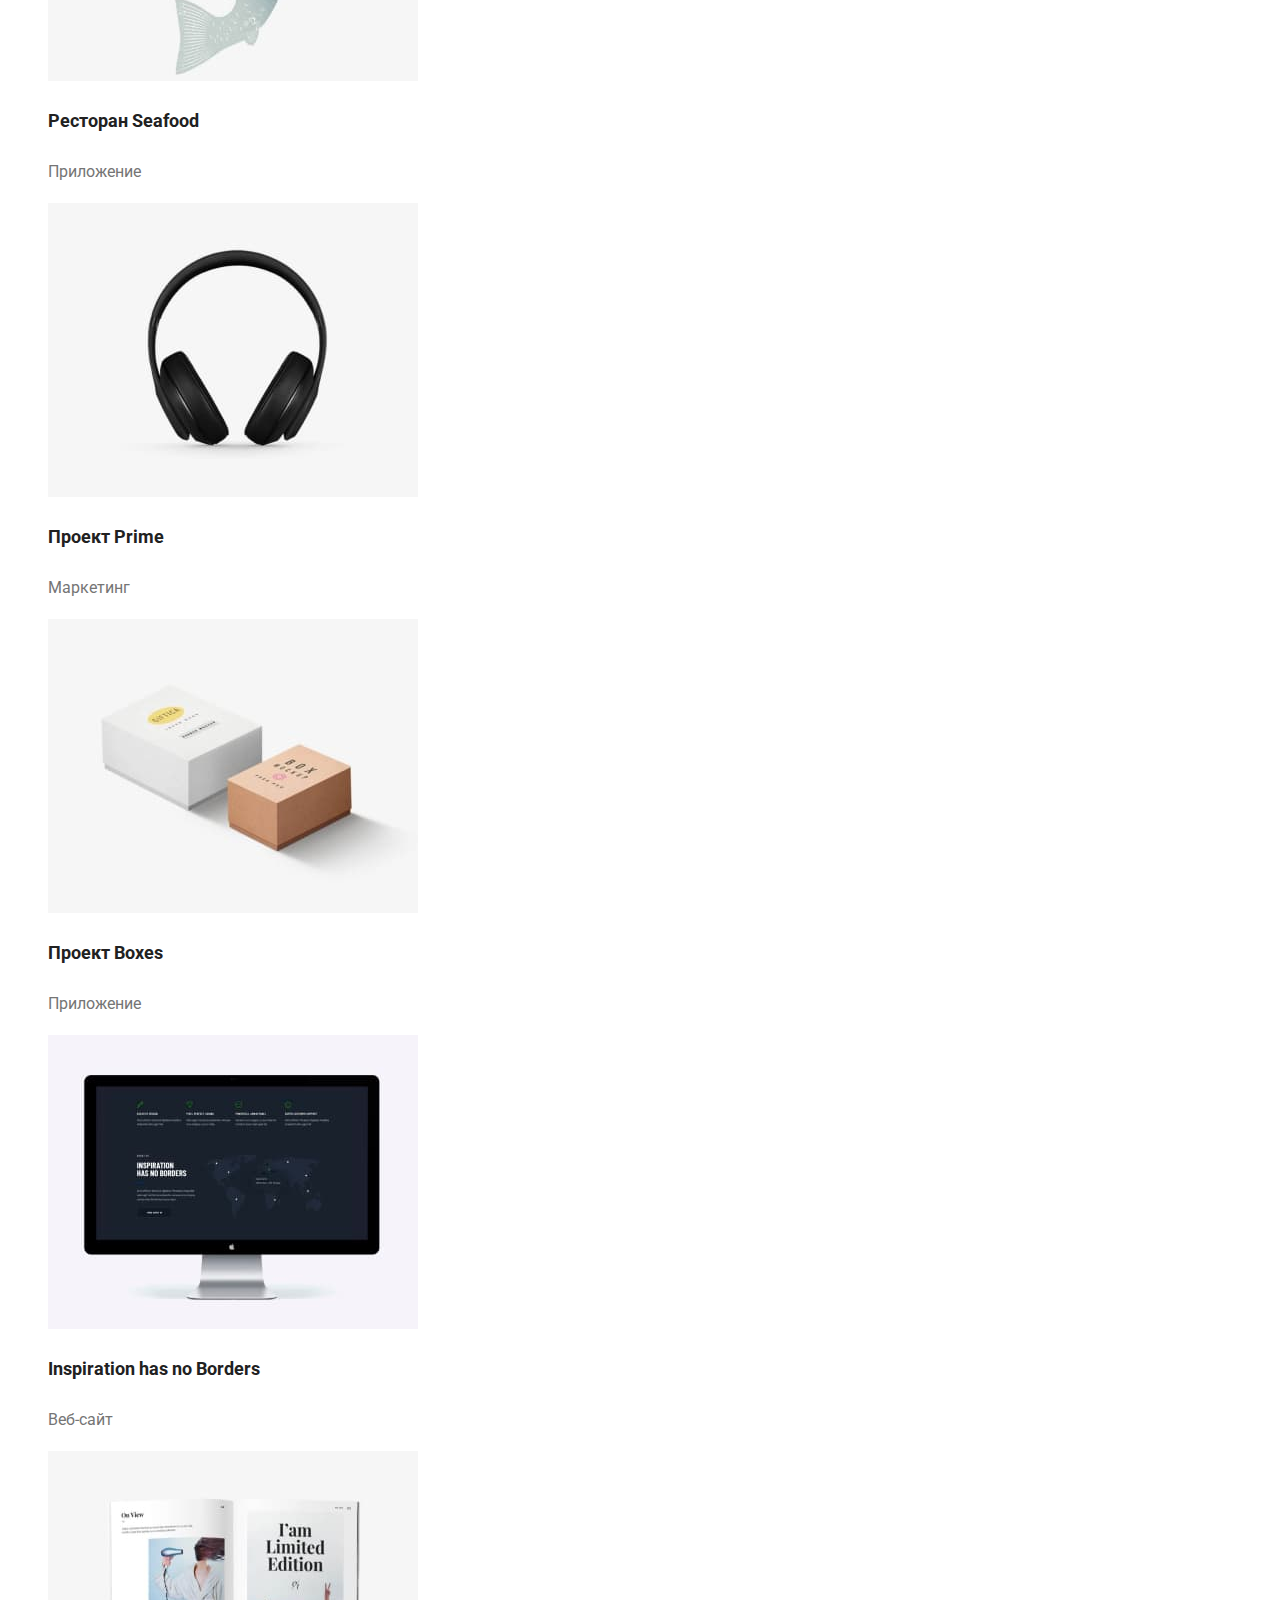
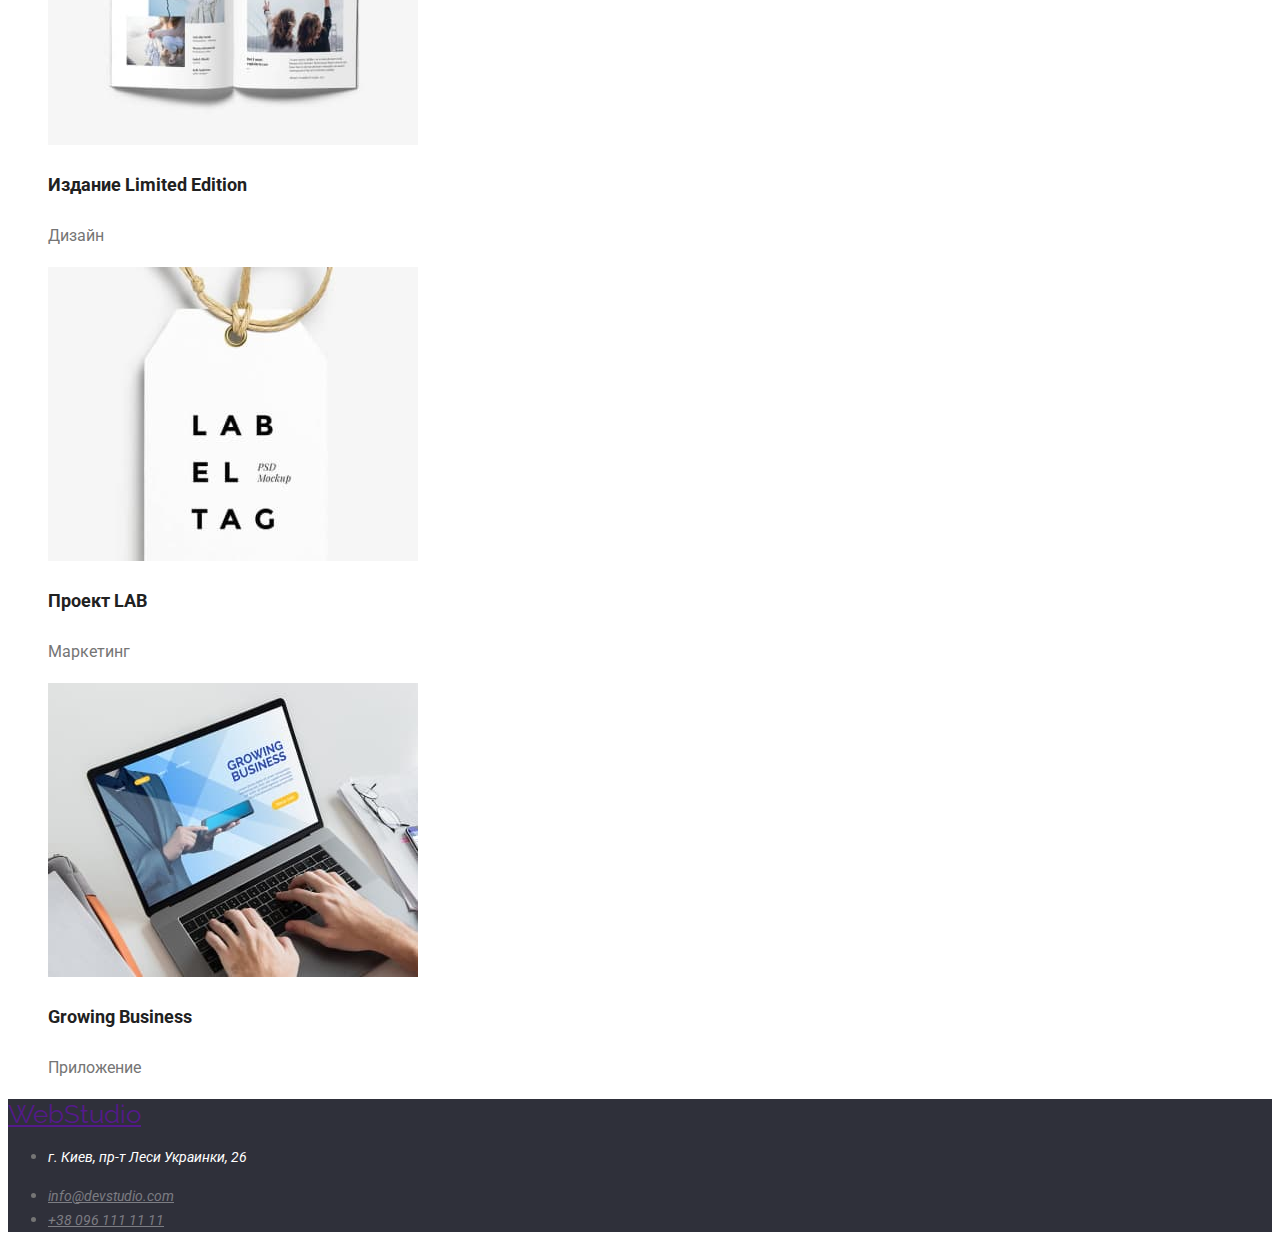
==== commit 34ed6f71: "підключені всі стилі до 2 сторінок" ====
--- a/portfolio.html
+++ b/portfolio.html
@@ -62,47 +62,47 @@
                 <li>
                     <img src="./images/web-site-1.jpg" alt="Технокряк" width="370" height="294">
                     <h3 class="product-name">Технокряк</h3>
-                    <p>Веб-сайт</p>
+                    <p class="product-type">Веб-сайт</p>
                 </li>
                 <li>
                     <img src="./images/design-1.jpg" alt="Постер New Orlean vs Golden Star" width="370" height="294">
                     <h3 class="product-name">Постер New Orlean vs Golden Star</h3>
-                    <p>Дизайн</p>
+                    <p class="product-type">Дизайн</p>
                 </li>
                 <li>
                     <img src="./images/application-1.jpg" alt="Ресторан Seafood" width="370" height="294">
                     <h3 class="product-name">Ресторан Seafood</h3>
-                    <p>Приложение</p>
+                    <p class="product-type">Приложение</p>
                 </li>
                 <li>
                     <img src="./images/marketing-1.jpg" alt="Проект Prime" width="370" height="294">
                     <h3 class="product-name">Проект Prime</h3>
-                    <p>Маркетинг</p>
+                    <p class="product-type">Маркетинг</p>
                 </li>
                 <li>
                     <img src="./images/application-2.jpg" alt="Проект Boxes" width="370" height="294">
                     <h3 class="product-name">Проект Boxes</h3>
-                    <p>Приложение</p>
+                    <p class="product-type">Приложение</p>
                 </li>
                 <li>
                     <img src="./images/web-site-2.jpg" alt="Inspiration has no Borders" width="370" height="294">
                     <h3 class="product-name" lang="en">Inspiration has no Borders</h3>
-                    <p>Веб-сайт</p>
+                    <p class="product-type">Веб-сайт</p>
                 </li>
                 <li>
                     <img src="./images/design-2.jpg" alt="Издание Limited Edition" width="370" height="294">
                     <h3 class="product-name">Издание Limited Edition</h3>
-                    <p>Дизайн</p>
+                    <p class="product-type">Дизайн</p>
                 </li>
                 <li>
                     <img src="./images/marketing-2.jpg" alt="Проект LAB" width="370" height="294">
                     <h3 class="product-name">Проект LAB</h3>
-                    <p>Маркетинг</p>
+                    <p class="product-type">Маркетинг</p>
                 </li>
                 <li>
                     <img src="./images/application-3.jpg" alt="Growing Business" width="370" height="294">
                     <h3 class="product-name" lang="en">Growing Business</h3>
-                    <p>Приложение</p>
+                    <p class="product-type">Приложение</p>
                 </li>
             </ul>
         </section>
--- a/css/styles.css
+++ b/css/styles.css
@@ -19,15 +19,14 @@
 /* site-nav*/
 .logo{
     font-family: 'Raleway', sans-serif;
-    font-weight: 700;
     font-size: 26px;
-    line-height: 31px;
+    line-height: 1.19;
 }
 .site-nav .link {
     color: var(--title-text-color);
     font-weight: 500;
     font-size: 14px;
-    line-height: 16px;
+    line-height: 1.14;
 }
 .site-nav .link:hover,
 .site-nav .link:focus{
@@ -41,14 +40,16 @@
 
 .contact-nav .link{
     color: var(--title-text-color);
+    font-weight: 500;
     font-size: 14px;
+    line-height: 1.14;
 }
 .contact-nav .link:hover,
 .contact-nav .link:focus{
     color: var(--accent-color);
     font-weight: 500;
     font-size: 14px;
-    line-height: 16px;
+    line-height: 1.14;
 }
 
 /*hero*/
@@ -60,59 +61,54 @@
     color: var(--minor-color);
     font-weight: 900;
     font-size: 44px;
-    line-height: 60px;
+    line-height: 1.36;
 }
 .hero-button{
     background-color: var(--accent-color);
     color: var(--minor-color);    
     font-weight: 700;
     font-size: 16px;
-    line-height: 30px;
+    line-height: 1.87;
+    cursor: pointer;
 }
 
 .section-title{
     color: var(--title-text-color);
-    font-weight: 700;
     font-size: 36px;
-    line-height: 42px;
+    line-height: 1.16;
 }
 
 .feature-title{
     color: var(--title-text-color);
-    font-weight: 700;
     font-size: 14px;
-    line-height: 16px;
+    line-height: 1.14;
 }
 .feature-text{
-    font-weight: 400;
     font-size: 14px;
-    line-height: 24px;
+    line-height: 1.71;
 }
 
 .team-member-name{
     color: var(--title-text-color);
     font-weight: 500;
     font-size: 16px;
-    line-height: 19px;
+    line-height: 1.18;
 }
 .team-member.position{
-    font-weight: 400;
     font-size: 16px;
-    line-height: 19px;
+    line-height:  1.18;
 }
 .footer{
     background-color:#2F303A;
 }
 .contact-list .address{
     color: var(--minor-color);
-    font-weight: 400;
     font-size: 14px;
-    line-height: 24px;
+    line-height: 1.71;
 }
 
 .contact-list .link {
     color:#FFFFFF60;
-    font-weight: 400;
     font-size: 14px;
     line-height: 24px;
 }
@@ -124,13 +120,22 @@
 
 .filter-button{
     color: var(--title-text-color);
+    font-weight: 500;
+    font-size: 16px;
+    line-height: 1.625;
+    cursor: pointer;
 }
 .filter-button:hover,
 .filter-button:focus{
     color: var(--minor-color);
     background-color: var(--accent-color);
 }
-
 .product-name{
     color: var(--title-text-color);
+    font-size: 18px;
+    line-height: 2;
+}
+.product-type{
+    font-size: 16px;
+    line-height: 1.875;
 }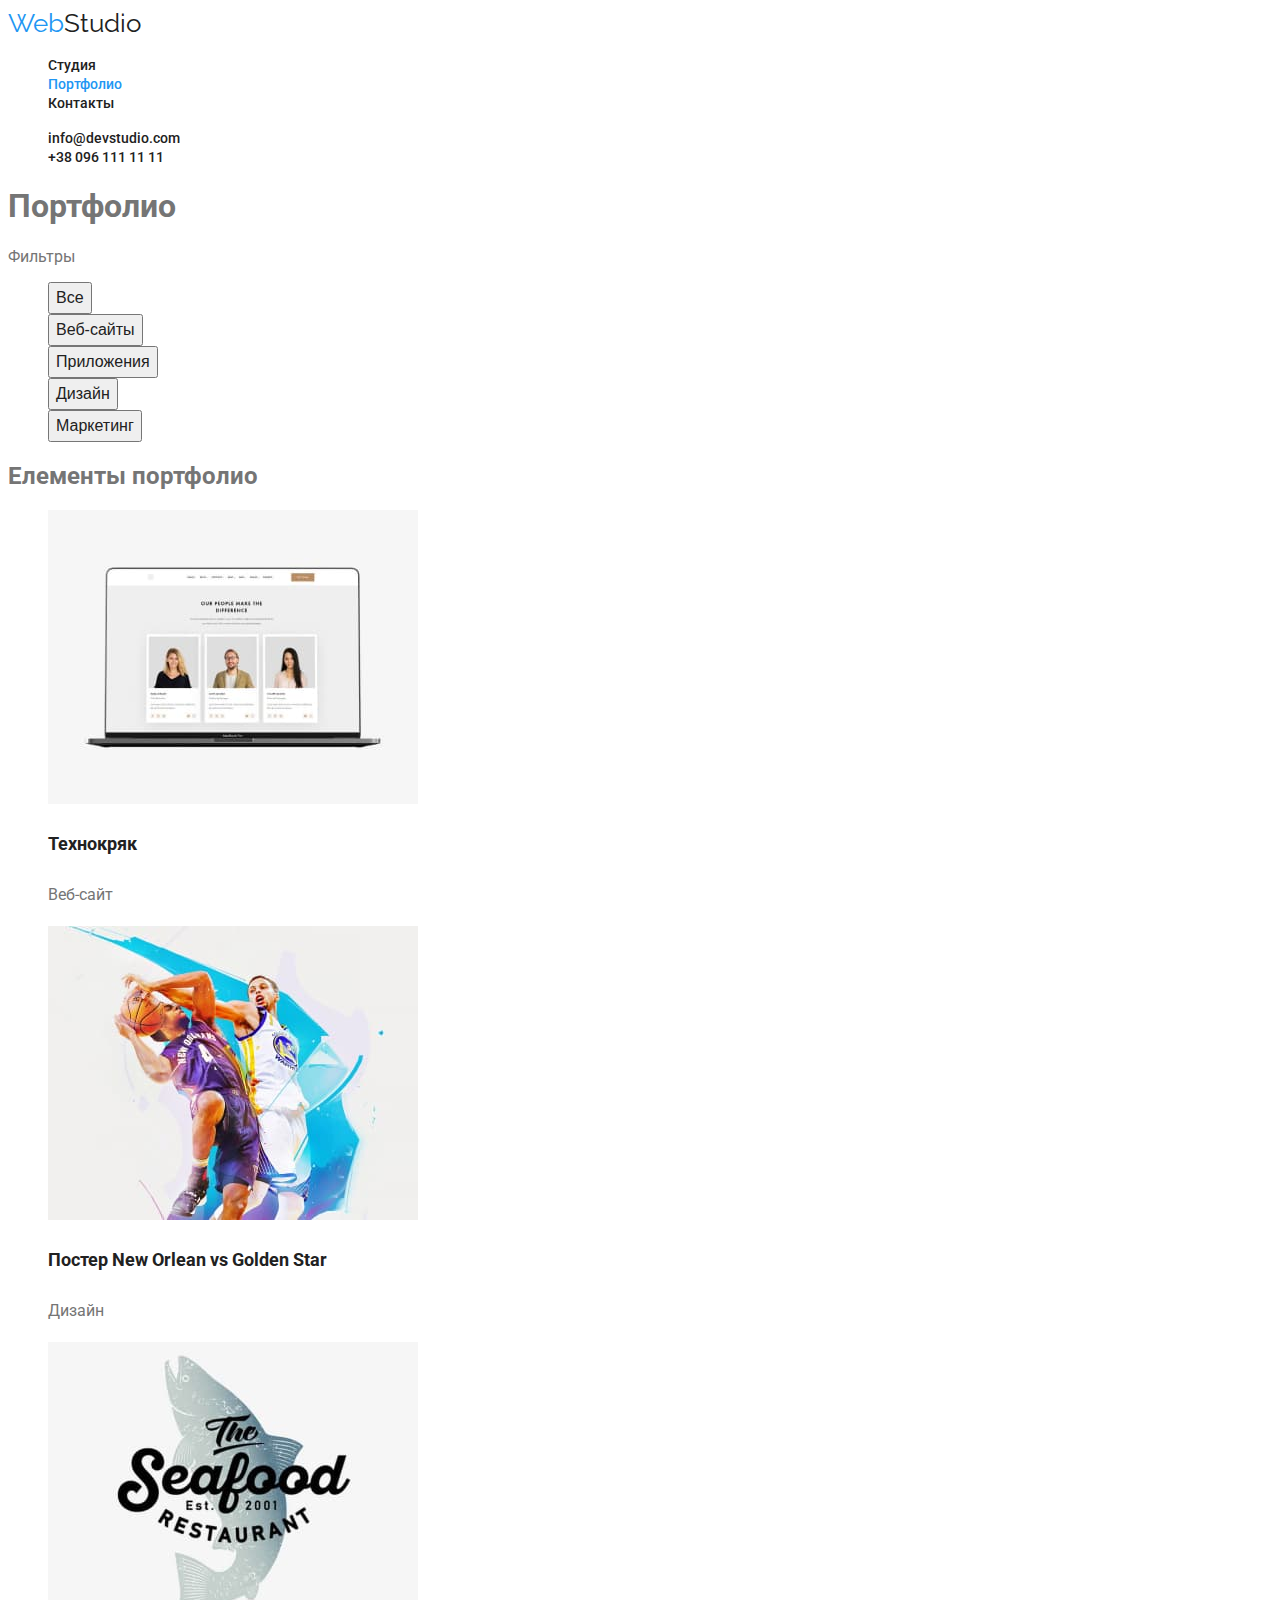
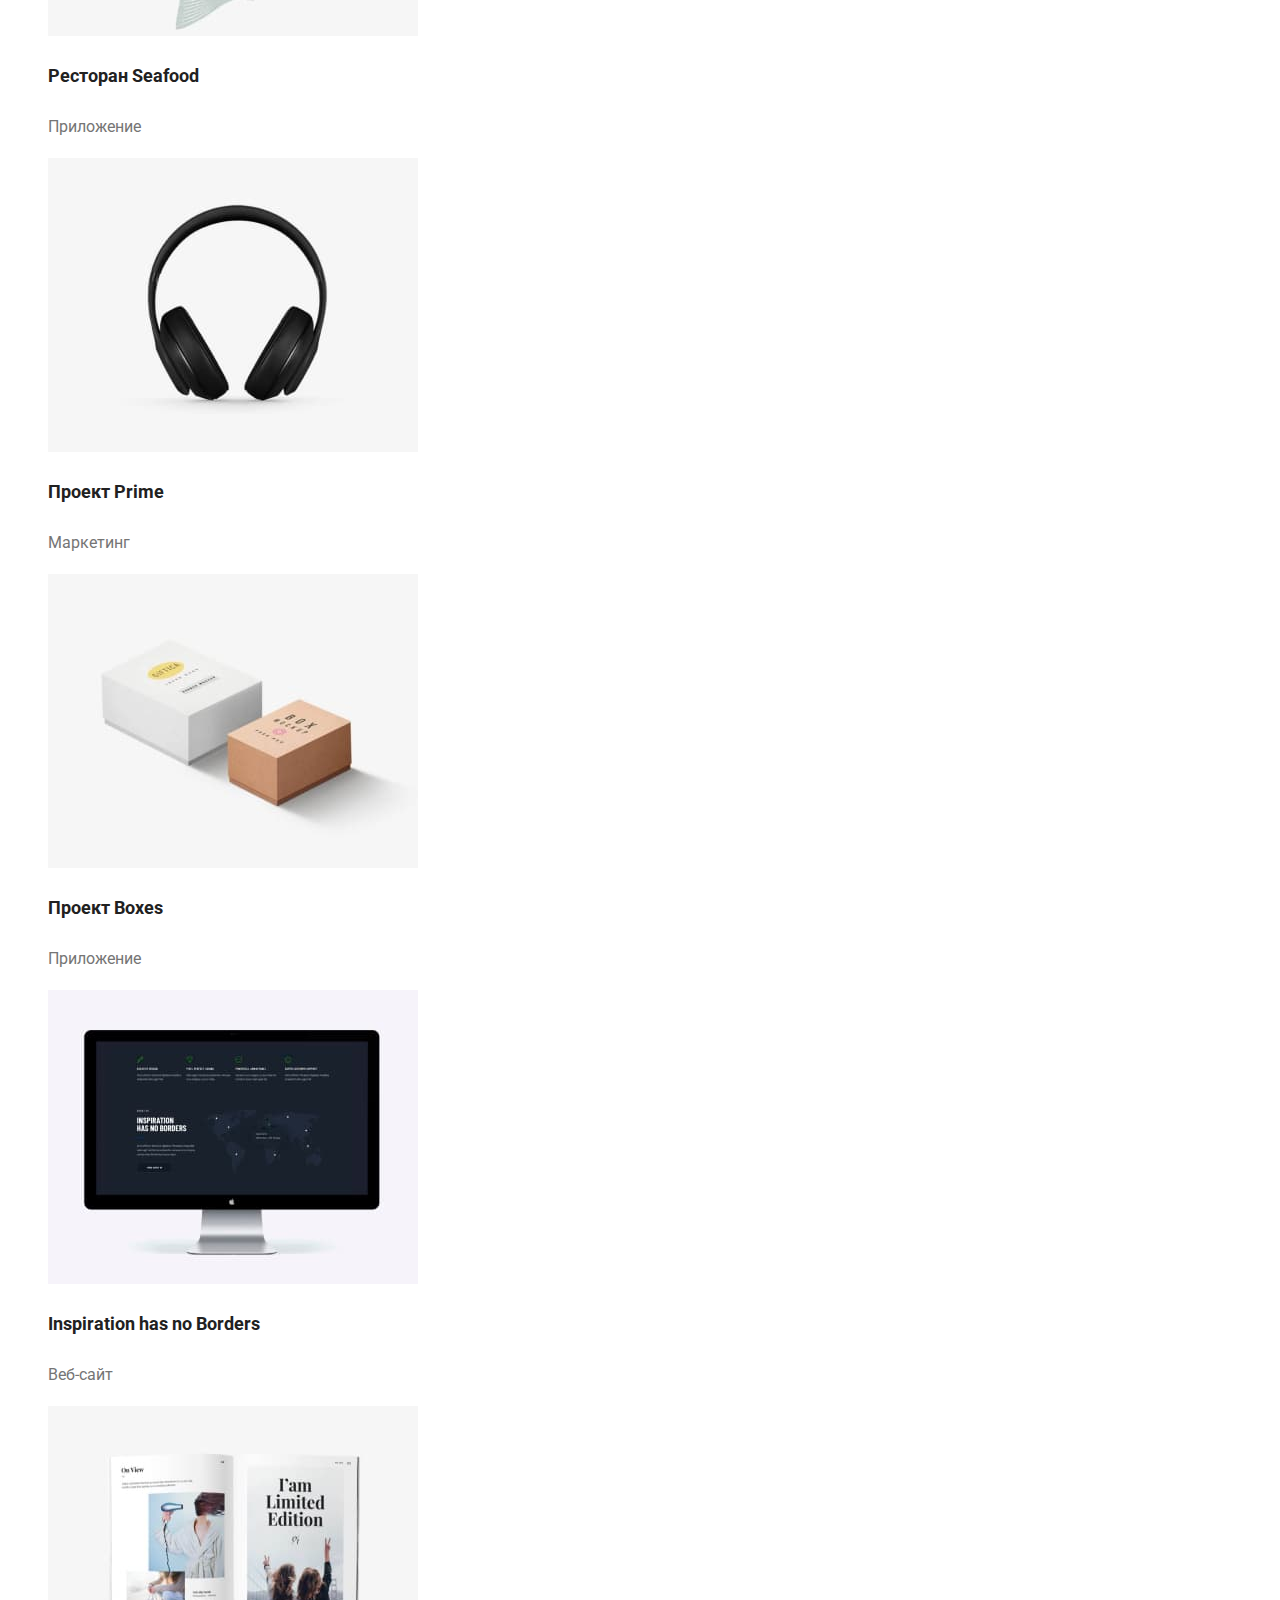
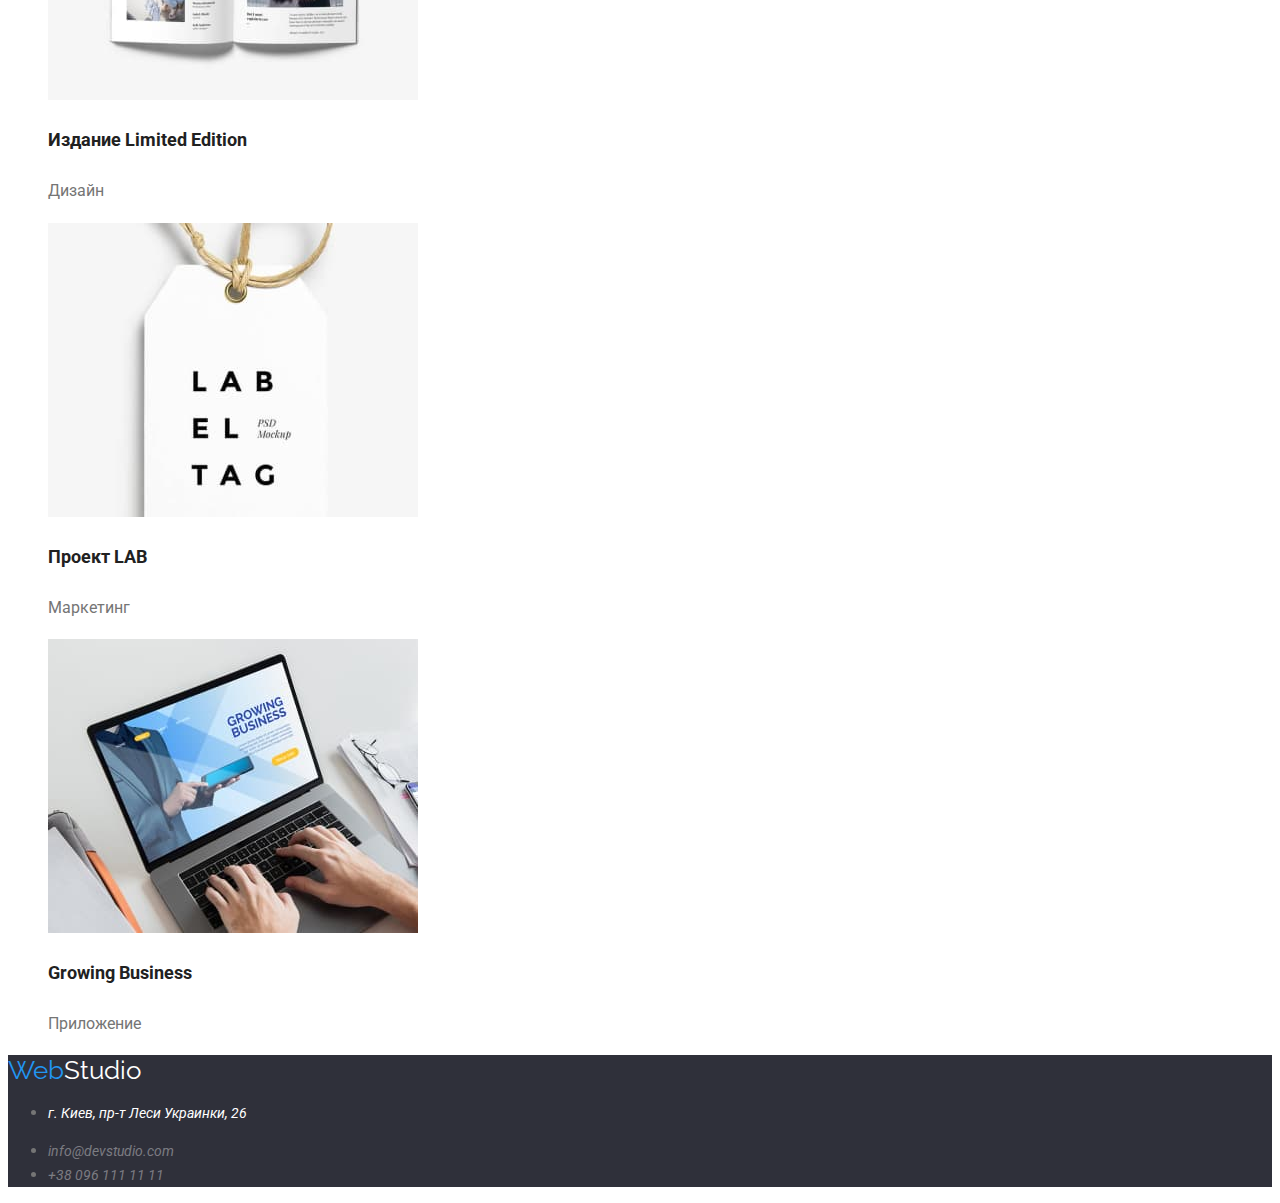
==== commit 7b813bd5: "Оформлення логотипу" ====
--- a/portfolio.html
+++ b/portfolio.html
@@ -5,16 +5,17 @@
     <meta http-equiv="X-UA-Compatible" content="IE=edge">
     <meta name="viewport" content="width=device-width, initial-scale=1.0">
     <title>Document</title>
-    <link rel="stylesheet" href="./css/styles.css">
     <link rel="preconnect" href="https://fonts.googleapis.com">
     <link rel="preconnect" href="https://fonts.gstatic.com" crossorigin>
     <link href="https://fonts.googleapis.com/css2?family=Raleway:wght@700&family=Roboto:wght@400;500;700;900&display=swap"
         rel="stylesheet">
+    <link rel="stylesheet" href="./css/styles.css">
+
 </head>
 <body>
     <header>
         <nav>
-            <a class="logo" href="">WebStudio
+            <a class="header-logo" href=""><span>Web</span>Studio
             </a>
             <ul class="site-nav list">
                 <li> <a href="index.html" class="link">Студия</a></li>
@@ -32,32 +33,32 @@
         </ul>
     </header>
     <main>
-        <!--заголовок не должен отображаться на странице-->
-        <h1>Портфолио</h1>
-        <section class="section">
+        <section class="section"></section>
+        <!--заголовок не долен отображаться на странице-->
+            <h1>Портфолио</h1>
+            <div>
+                <!--заголовок не долен отображаться на странице-->
+                <h2">Фильтры</h2>
+                    <ul class="list filters">
+                        <li>
+                            <button type="button" class="filter-button">Все</button>
+                        </li>
+                        <li>
+                            <button type="button" class="filter-button">Веб-сайты</button>
+                        </li>
+                        <li>
+                            <button type="button" class="filter-button">Приложения</button>
+                        </li>
+                        <li>
+                            <button type="button" class="filter-button">Дизайн</button>
+                        </li>
+                        <li>
+                            <button type="button" class="filter-button">Маркетинг</button>
+                        </li>
+                    </ul>
+            </div>
             <!--заголовок не должен отображаться на странице-->
-            <h2 class="section-title">Фильтры</h2>
-            <ul class="list filters">
-                <li>
-                    <button type="button" class="filter-button">Все</button>
-                </li>
-                <li>
-                    <button type="button" class="filter-button">Веб-сайты</button>
-                </li>
-                <li>
-                    <button type="button" class="filter-button">Приложения</button>
-                </li>
-                <li>
-                    <button type="button" class="filter-button">Дизайн</button>
-                </li>
-                <li>
-                    <button type="button" class="filter-button">Маркетинг</button>
-                </li>
-            </ul>
-        </section>
-        <section class="section ">
-            <!--заголовок не должен отображаться на странице-->
-            <h2 class="section*title">Елементы портфолио</h2>
+            <h2>Елементы портфолио</h2>
             <ul class="list products">
                 <li>
                     <img src="./images/web-site-1.jpg" alt="Технокряк" width="370" height="294">
@@ -108,10 +109,10 @@
         </section>
     </main>
     <footer class="footer">
-        <a class="logo" href=""> WebStudio
+        <a class="footer-logo" href=""> <span>Web</span>Studio
         </a>
         <address>
-            <ul class="contact-list " >
+            <ul class="contact-list">
                 <li>
                     <p class="address">г. Киев, пр-т Леси Украинки, 26</p> 
                 </li>
--- a/css/styles.css
+++ b/css/styles.css
@@ -17,16 +17,24 @@
 }
 
 /* site-nav*/
-.logo{
+.header-logo, .footer-logo{
     font-family: 'Raleway', sans-serif;
     font-size: 26px;
     line-height: 1.19;
+    text-decoration: none;
+}
+.header-logo {
+    color: var(--title-text-color);
+}
+span{
+    color: var(--accent-color);
 }
 .site-nav .link {
     color: var(--title-text-color);
     font-weight: 500;
     font-size: 14px;
-    line-height: 1.14;
+    line-height: 1.2;
+    text-decoration: none;
 }
 .site-nav .link:hover,
 .site-nav .link:focus{
@@ -42,7 +50,8 @@
     color: var(--title-text-color);
     font-weight: 500;
     font-size: 14px;
-    line-height: 1.14;
+    line-height: 1.2;
+    text-decoration: none;
 }
 .contact-nav .link:hover,
 .contact-nav .link:focus{
@@ -75,13 +84,13 @@
 .section-title{
     color: var(--title-text-color);
     font-size: 36px;
-    line-height: 1.16;
+    line-height: 1.2;
 }
 
 .feature-title{
     color: var(--title-text-color);
     font-size: 14px;
-    line-height: 1.14;
+    line-height: 1.2;
 }
 .feature-text{
     font-size: 14px;
@@ -92,14 +101,17 @@
     color: var(--title-text-color);
     font-weight: 500;
     font-size: 16px;
-    line-height: 1.18;
+    line-height: 1.2;
 }
 .team-member.position{
     font-size: 16px;
-    line-height:  1.18;
+    line-height:  1.2;
 }
 .footer{
     background-color:#2F303A;
+}
+.footer-logo{
+    color: var(--minor-color);
 }
 .contact-list .address{
     color: var(--minor-color);
@@ -110,7 +122,8 @@
 .contact-list .link {
     color:#FFFFFF60;
     font-size: 14px;
-    line-height: 24px;
+    line-height: 1.71;
+    text-decoration: none;
 }
 .contact-list .link:hover,
 .contact-list .link:focus{
@@ -122,7 +135,7 @@
     color: var(--title-text-color);
     font-weight: 500;
     font-size: 16px;
-    line-height: 1.625;
+    line-height: 1.63;
     cursor: pointer;
 }
 .filter-button:hover,
@@ -137,5 +150,5 @@
 }
 .product-type{
     font-size: 16px;
-    line-height: 1.875;
+    line-height: 1.88;
 }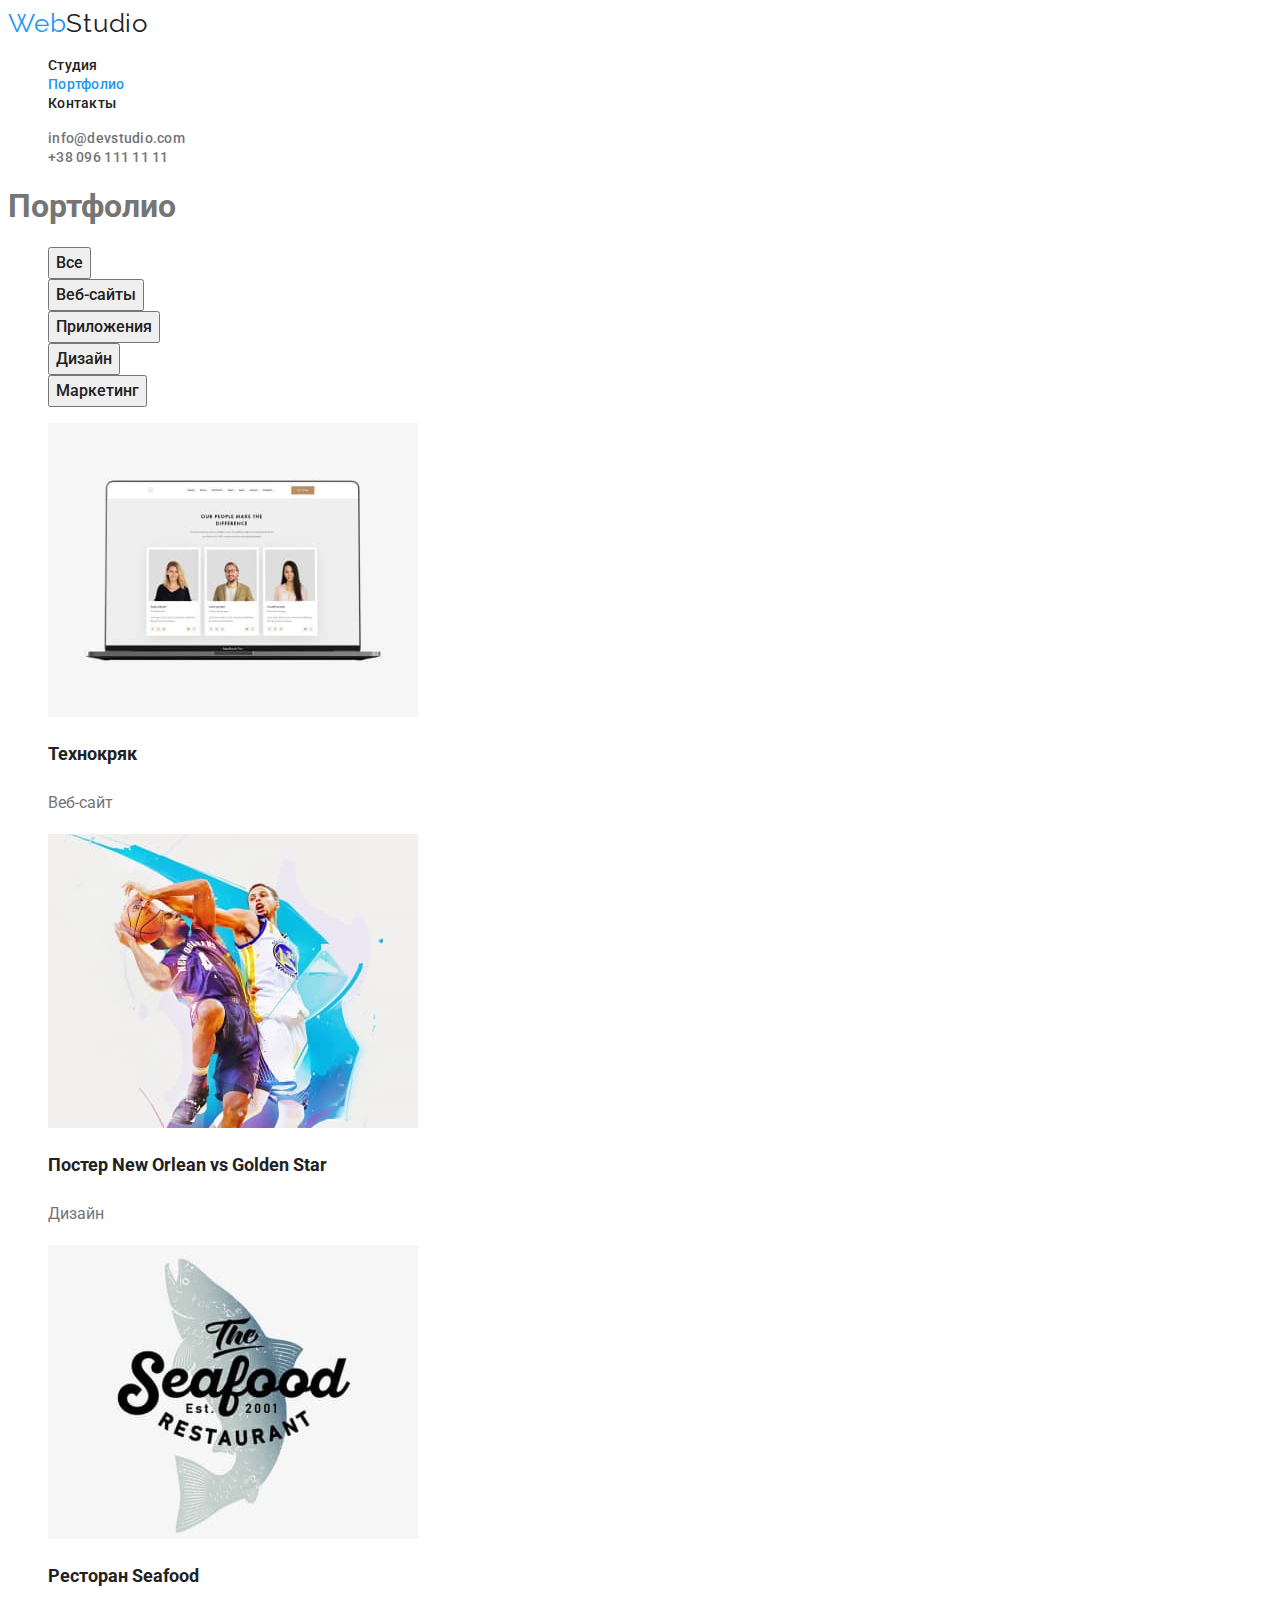
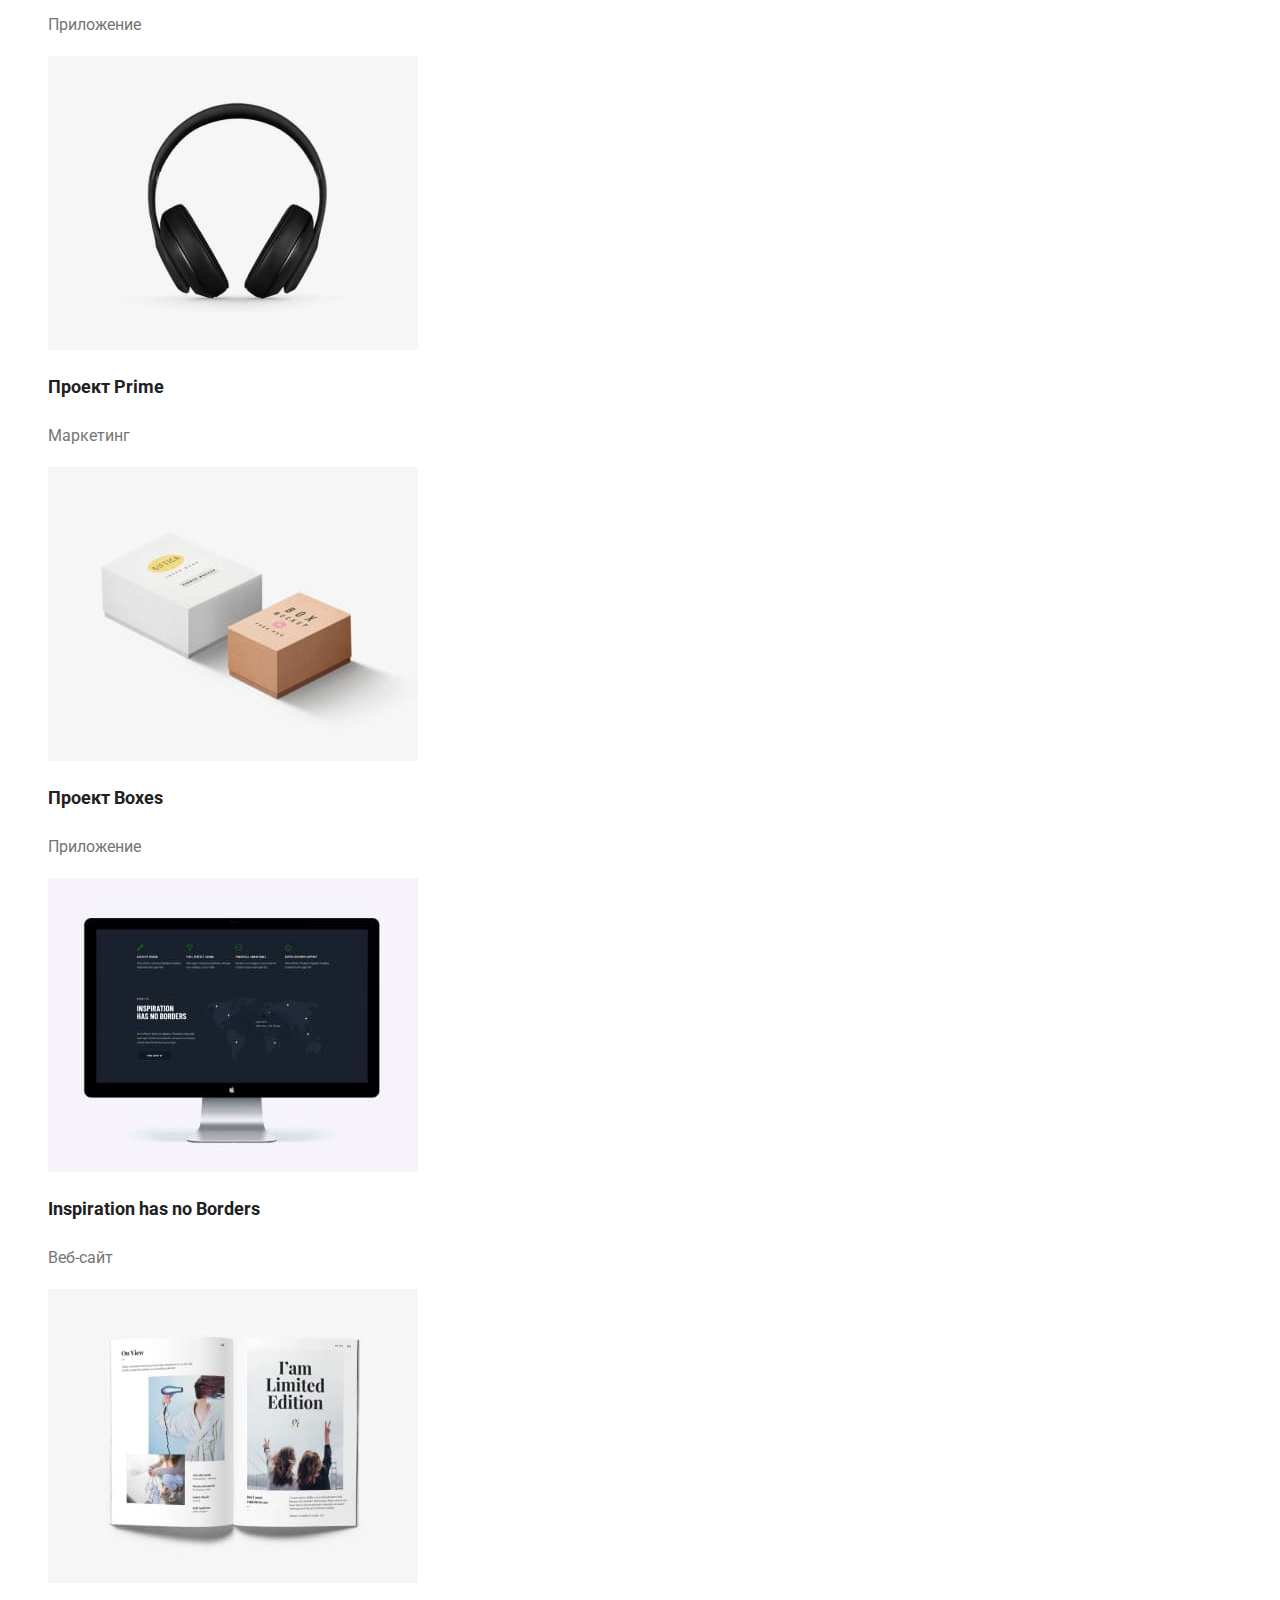
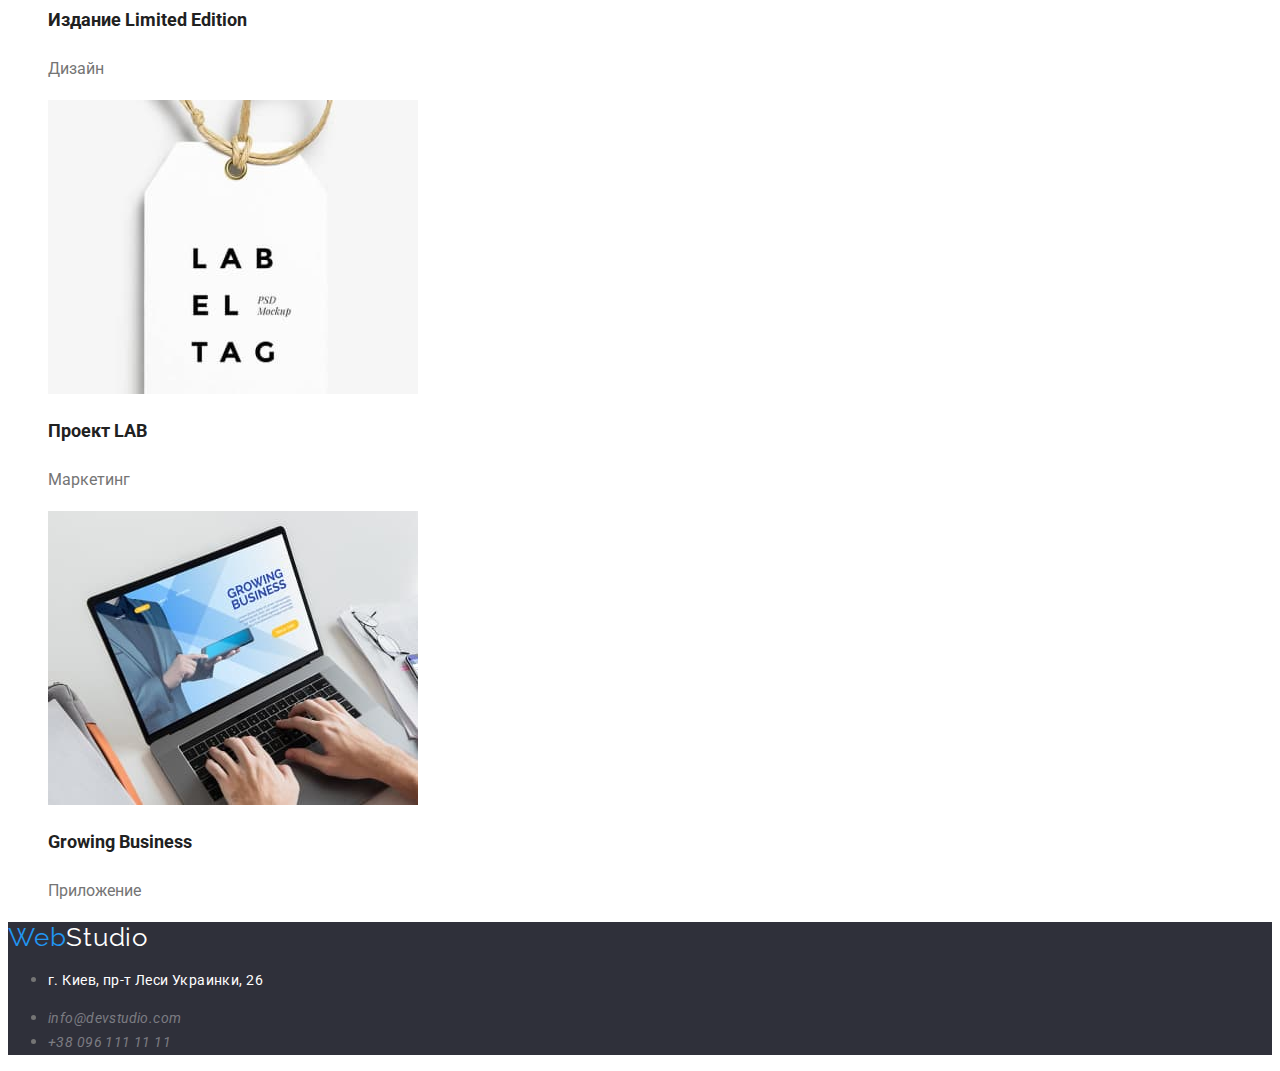
==== commit 496e12dd: "відредаговане д/з" ====
--- a/portfolio.html
+++ b/portfolio.html
@@ -15,7 +15,7 @@
 <body>
     <header>
         <nav>
-            <a class="header-logo" href=""><span>Web</span>Studio
+            <a class="header-logo" href=""><span class="accent">Web</span>Studio
             </a>
             <ul class="site-nav list">
                 <li> <a href="index.html" class="link">Студия</a></li>
@@ -33,83 +33,80 @@
         </ul>
     </header>
     <main>
-        <section class="section"></section>
+        <section class="section">
         <!--заголовок не долен отображаться на странице-->
             <h1>Портфолио</h1>
             <div>
-                <!--заголовок не долен отображаться на странице-->
-                <h2">Фильтры</h2>
-                    <ul class="list filters">
-                        <li>
+                <ul class="list filters">
+                    <li>
                             <button type="button" class="filter-button">Все</button>
-                        </li>
-                        <li>
+                    </li>
+                    <li>
                             <button type="button" class="filter-button">Веб-сайты</button>
-                        </li>
-                        <li>
+                    </li>
+                    <li>
                             <button type="button" class="filter-button">Приложения</button>
-                        </li>
-                        <li>
+                    </li>
+                    <li>
                             <button type="button" class="filter-button">Дизайн</button>
-                        </li>
-                        <li>
+                    </li>
+                    <li>
                             <button type="button" class="filter-button">Маркетинг</button>
-                        </li>
-                    </ul>
+                    </li>
+                </ul>
             </div>
-            <!--заголовок не должен отображаться на странице-->
-            <h2>Елементы портфолио</h2>
+            
             <ul class="list products">
                 <li>
                     <img src="./images/web-site-1.jpg" alt="Технокряк" width="370" height="294">
-                    <h3 class="product-name">Технокряк</h3>
+                    <h2 class="product-name">Технокряк</h2>
                     <p class="product-type">Веб-сайт</p>
                 </li>
                 <li>
                     <img src="./images/design-1.jpg" alt="Постер New Orlean vs Golden Star" width="370" height="294">
-                    <h3 class="product-name">Постер New Orlean vs Golden Star</h3>
+                    <h2 class="product-name">Постер New Orlean vs Golden Star</h2>
                     <p class="product-type">Дизайн</p>
                 </li>
                 <li>
                     <img src="./images/application-1.jpg" alt="Ресторан Seafood" width="370" height="294">
-                    <h3 class="product-name">Ресторан Seafood</h3>
+                    <h2 class="product-name">Ресторан Seafood</h2>
                     <p class="product-type">Приложение</p>
                 </li>
                 <li>
                     <img src="./images/marketing-1.jpg" alt="Проект Prime" width="370" height="294">
-                    <h3 class="product-name">Проект Prime</h3>
+                    <h2 class="product-name">Проект Prime</h2>
                     <p class="product-type">Маркетинг</p>
                 </li>
                 <li>
                     <img src="./images/application-2.jpg" alt="Проект Boxes" width="370" height="294">
-                    <h3 class="product-name">Проект Boxes</h3>
+                    <h2 class="product-name">Проект Boxes</h2>
                     <p class="product-type">Приложение</p>
                 </li>
                 <li>
                     <img src="./images/web-site-2.jpg" alt="Inspiration has no Borders" width="370" height="294">
-                    <h3 class="product-name" lang="en">Inspiration has no Borders</h3>
+                    <h2 class="product-name">Inspiration has no Borders</h2>
                     <p class="product-type">Веб-сайт</p>
                 </li>
                 <li>
                     <img src="./images/design-2.jpg" alt="Издание Limited Edition" width="370" height="294">
-                    <h3 class="product-name">Издание Limited Edition</h3>
+                    <h2 class="product-name">Издание Limited Edition</h2>
                     <p class="product-type">Дизайн</p>
                 </li>
                 <li>
                     <img src="./images/marketing-2.jpg" alt="Проект LAB" width="370" height="294">
-                    <h3 class="product-name">Проект LAB</h3>
+                    <h2 class="product-name">Проект LAB</h2>
                     <p class="product-type">Маркетинг</p>
                 </li>
                 <li>
                     <img src="./images/application-3.jpg" alt="Growing Business" width="370" height="294">
-                    <h3 class="product-name" lang="en">Growing Business</h3>
+                    <h2 class="product-name">Growing Business</h2>
                     <p class="product-type">Приложение</p>
                 </li>
             </ul>
         </section>
     </main>
     <footer class="footer">
-        <a class="footer-logo" href=""> <span>Web</span>Studio
+        <a class="footer-logo" href=""> <span class="accent">Web</span>Studio
         </a>
         <address>
             <ul class="contact-list">
--- a/css/styles.css
+++ b/css/styles.css
@@ -21,12 +21,13 @@
     font-family: 'Raleway', sans-serif;
     font-size: 26px;
     line-height: 1.19;
+    letter-spacing: 0.03em;
     text-decoration: none;
 }
 .header-logo {
     color: var(--title-text-color);
 }
-span{
+.accent{
     color: var(--accent-color);
 }
 .site-nav .link {
@@ -34,6 +35,7 @@
     font-weight: 500;
     font-size: 14px;
     line-height: 1.2;
+    letter-spacing: 0.02em;
     text-decoration: none;
 }
 .site-nav .link:hover,
@@ -47,11 +49,13 @@
 /*contact-nav*/
 
 .contact-nav .link{
-    color: var(--title-text-color);
+    color: var(--primary-text-color);
     font-weight: 500;
     font-size: 14px;
     line-height: 1.2;
+    letter-spacing: 0.02em;
     text-decoration: none;
+
 }
 .contact-nav .link:hover,
 .contact-nav .link:focus{
@@ -71,6 +75,7 @@
     font-weight: 900;
     font-size: 44px;
     line-height: 1.36;
+    letter-spacing: 0.06em;
 }
 .hero-button{
     background-color: var(--accent-color);
@@ -78,23 +83,33 @@
     font-weight: 700;
     font-size: 16px;
     line-height: 1.87;
+    letter-spacing: 0.06em;
+    border: none;
     cursor: pointer;
+}
+.hero-button:hover,
+.hero-button:focus{
+    text-shadow: 0px 4px 4px rgba(0, 0, 0, 0.25);
+    border: 1px solid #000000;
 }
 
 .section-title{
     color: var(--title-text-color);
     font-size: 36px;
     line-height: 1.2;
+    letter-spacing: 0.03em;
 }
 
 .feature-title{
     color: var(--title-text-color);
     font-size: 14px;
     line-height: 1.2;
+    letter-spacing: 0.03em;
 }
 .feature-text{
     font-size: 14px;
     line-height: 1.71;
+    letter-spacing: 0.03em;
 }
 
 .team-member-name{
@@ -102,10 +117,12 @@
     font-weight: 500;
     font-size: 16px;
     line-height: 1.2;
+    letter-spacing: 0.03em;
 }
-.team-member.position{
+.team-member-position{
     font-size: 16px;
     line-height:  1.2;
+    letter-spacing: 0.03em;
 }
 .footer{
     background-color:#2F303A;
@@ -115,14 +132,18 @@
 }
 .contact-list .address{
     color: var(--minor-color);
+    font-style: normal;
+    font-weight: 400;
     font-size: 14px;
     line-height: 1.71;
+    letter-spacing: 0.03em;
 }
 
 .contact-list .link {
     color:#FFFFFF60;
     font-size: 14px;
     line-height: 1.71;
+    letter-spacing: 0.03em;
     text-decoration: none;
 }
 .contact-list .link:hover,
@@ -132,6 +153,7 @@
 /*portfolio*/
 
 .filter-button{
+    font-family: 'Roboto', sans-serif;
     color: var(--title-text-color);
     font-weight: 500;
     font-size: 16px;
